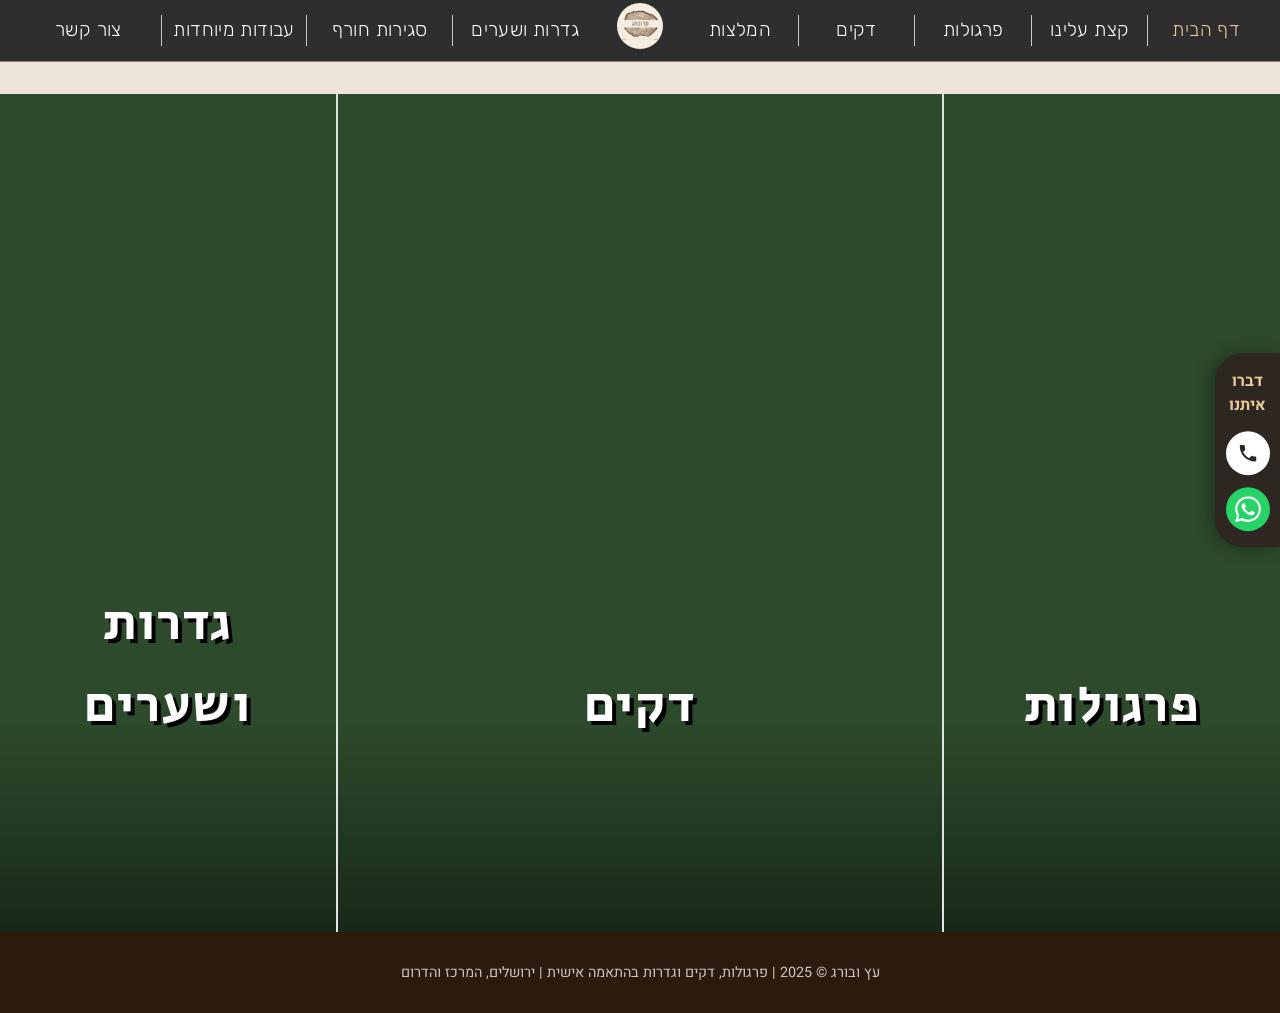
==== index.html @ 36fb6278 "Move המלצות to right navbar, balance 5 vs 4 items per side" ====
﻿<!DOCTYPE html>
<html lang="he" dir="rtl">
<head>
  <meta charset="UTF-8">
  <meta name="viewport" content="width=device-width, initial-scale=1.0">
  <meta name="description" content="עץ ובורג — פרגולות, דקים וגדרות בהתאמה אישית. 6 שנות ניסיון באזור ירושלים, המרכז והדרום.">
  <title>עץ ובורג — פרגולות, דקים וגדרות</title>
  <link rel="stylesheet" href="css/style.css">
</head>
<body>

  <!-- תפריט ניווט -->
<nav class="navbar">
    <ul class="navbar-links navbar-links-right" id="navbar-links-right">
      <li><a href="index.html">דף הבית</a></li>
      <li><a href="about.html">קצת עלינו</a></li>
      <li><a href="category.html?cat=pergolas">פרגולות</a></li>
      <li><a href="category.html?cat=decks">דקים</a></li>
      <li><a href="reviews.html">המלצות</a></li>
    </ul>
    <div class="navbar-logo">
      <a href="index.html"><img src="assets/logo.png" alt="עץ ובורג לוגו"></a>
    </div>
    <ul class="navbar-links navbar-links-left" id="navbar-links-left">
      <li><a href="category.html?cat=fences">גדרות ושערים</a></li>
      <li><a href="category.html?cat=winter">סגירות חורף</a></li>
      <li><a href="category.html?cat=special">עבודות מיוחדות</a></li>
      <li><a href="contact.html">צור קשר</a></li>
    </ul>
    <button class="hamburger" id="hamburger" aria-label="פתח תפריט">
      <span></span><span></span><span></span>
    </button>
  </nav>

  <!-- 3 פאנלים עם סליידשו -->
  <main class="page-content">
    <div class="home-panels">

      <div class="panel" onclick="location.href='category.html?cat=pergolas'" role="button" aria-label="לגלריית פרגולות">
        <div class="panel-slides" id="slides-pergolas"></div>
        <div class="panel-label">פרגולות</div>
      </div>

      <div class="panel" onclick="location.href='category.html?cat=decks'" role="button" aria-label="לגלריית דקים">
        <div class="panel-slides" id="slides-decks"></div>
        <div class="panel-label">דקים</div>
      </div>

      <div class="panel" onclick="location.href='category.html?cat=fences'" role="button" aria-label="לגלריית גדרות ושערים">
        <div class="panel-slides" id="slides-fences"></div>
        <div class="panel-label">גדרות ושערים</div>
      </div>

    </div>
  </main>

  <!-- ווידג'ט יצירת קשר צף -->
  <div class="contact-widget">
    <span class="contact-widget-label">דברו<br>איתנו</span>
    <a href="tel:+972522090411" class="contact-btn contact-btn-phone" aria-label="התקשר אלינו">
      <svg viewBox="0 0 24 24" xmlns="http://www.w3.org/2000/svg">
        <path d="M6.62 10.79c1.44 2.83 3.76 5.14 6.59 6.59l2.2-2.2c.27-.27.67-.36 1.02-.24 1.12.37 2.33.57 3.57.57.55 0 1 .45 1 1V20c0 .55-.45 1-1 1-9.39 0-17-7.61-17-17 0-.55.45-1 1-1h3.5c.55 0 1 .45 1 1 0 1.25.2 2.45.57 3.57.11.35.03.74-.25 1.02l-2.2 2.2z"/>
      </svg>
    </a>
    <a href="https://wa.me/972522090411?text=שלום נתנאל, הגעתי אליך דרך האתר ואשמח לשמוע פרטים נוספים" class="contact-btn contact-btn-whatsapp" target="_blank" rel="noopener" aria-label="וואטסאפ">
      <svg viewBox="0 0 24 24" xmlns="http://www.w3.org/2000/svg">
        <path d="M17.472 14.382c-.297-.149-1.758-.867-2.03-.967-.273-.099-.471-.148-.67.15-.197.297-.767.966-.94 1.164-.173.199-.347.223-.644.075-.297-.15-1.255-.463-2.39-1.475-.883-.788-1.48-1.761-1.653-2.059-.173-.297-.018-.458.13-.606.134-.133.298-.347.446-.52.149-.174.198-.298.298-.497.099-.198.05-.371-.025-.52-.075-.149-.669-1.612-.916-2.207-.242-.579-.487-.5-.669-.51-.173-.008-.371-.01-.57-.01-.198 0-.52.074-.792.372-.272.297-1.04 1.016-1.04 2.479 0 1.462 1.065 2.875 1.213 3.074.149.198 2.096 3.2 5.077 4.487.709.306 1.262.489 1.694.625.712.227 1.36.195 1.871.118.571-.085 1.758-.719 2.006-1.413.248-.694.248-1.289.173-1.413-.074-.124-.272-.198-.57-.347m-5.421 7.403h-.004a9.87 9.87 0 01-5.031-1.378l-.361-.214-3.741.982.998-3.648-.235-.374a9.86 9.86 0 01-1.51-5.26c.001-5.45 4.436-9.884 9.888-9.884 2.64 0 5.122 1.03 6.988 2.898a9.825 9.825 0 012.893 6.994c-.003 5.45-4.437 9.884-9.885 9.884m8.413-18.297A11.815 11.815 0 0012.05 0C5.495 0 .16 5.335.157 11.892c0 2.096.547 4.142 1.588 5.945L.057 24l6.305-1.654a11.882 11.882 0 005.683 1.448h.005c6.554 0 11.89-5.335 11.893-11.893a11.821 11.821 0 00-3.48-8.413z"/>
      </svg>
    </a>
  </div>

  <footer>
    <p>עץ ובורג &copy; 2025 | פרגולות, דקים וגדרות בהתאמה אישית | ירושלים, המרכז והדרום</p>
  </footer>

  <script src="js/main.js"></script>
  <script src="js/slideshow.js"></script>
</body>
</html>
---- css/style.css ----
@import url('https://fonts.googleapis.com/css2?family=Heebo:wght@300;400;500;700;900&family=Rubik:wght@300;400;500&family=Secular+One&family=Noto+Serif+Hebrew:wght@700;900&display=swap');
@import 'variables.css';

* {
  margin: 0;
  padding: 0;
  box-sizing: border-box;
}

html {
  direction: rtl;
  scroll-behavior: smooth;
}

body {
  font-family: var(--font-family);
  color: var(--color-text);
  background-color: var(--color-background);
  line-height: 1.6;
}

/* ===== NAVBAR ===== */
.navbar {
  position: fixed;
  top: 0;
  right: 0;
  left: 0;
  height: var(--navbar-height);
  background-color: #2e2e2e;
  z-index: 1000;
  display: flex;
  align-items: center;
  justify-content: center;
  padding: 0 1rem;
  border-bottom: 1px solid rgba(255, 255, 255, 0.4);
}

.navbar-logo {
  flex-shrink: 0;
  padding: 0 1.2rem;
}

.navbar-logo img {
  height: 46px;
  width: 46px;
  object-fit: cover;
  border-radius: 50%;
  background-color: #f5ede0;
}

.navbar-links {
  display: flex;
  align-items: center;
  list-style: none;
  flex: 1;
}

.navbar-links-right {
  justify-content: flex-end;
}

.navbar-links-left {
  justify-content: flex-start;
}

.navbar-links li {
  flex: 1;
  display: flex;
  align-items: center;
  justify-content: center;
  white-space: nowrap;
}

.navbar-links li:not(:last-child) {
  border-left: 1px solid rgba(255, 255, 255, 0.75);
}


.navbar-links a {
  text-decoration: none;
  color: #ffffff;
  font-size: 1.2rem;
  font-weight: 300;
  font-family: 'Rubik', sans-serif;
  letter-spacing: 0.02em;
  transition: color var(--transition);
  white-space: nowrap;
}

.navbar-links a:hover,
.navbar-links a.active {
  color: #e8c99a;
}

/* ===== HAMBURGER ===== */
.hamburger {
  display: none;
  flex-direction: column;
  gap: 5px;
  cursor: pointer;
  background: none;
  border: none;
  padding: 5px;
}

.hamburger span {
  display: block;
  width: 26px;
  height: 2px;
  background-color: #ffffff;
  transition: var(--transition);
}

.hamburger.open span:nth-child(1) {
  transform: translateY(7px) rotate(45deg);
}
.hamburger.open span:nth-child(2) {
  opacity: 0;
}
.hamburger.open span:nth-child(3) {
  transform: translateY(-7px) rotate(-45deg);
}

/* ===== PAGE CONTENT ===== */
.page-content {
  margin-top: var(--navbar-height);
  min-height: calc(100vh - var(--navbar-height));
  background-color: #ede6d8;
  padding-top: 2rem;
}

/* ===== CONTACT WIDGET ===== */
.contact-widget {
  position: fixed;
  top: 50%;
  right: 0;
  transform: translateY(-50%);
  background-color: #2e2620;
  border-radius: 28px 0 0 28px;
  padding: 1rem 0.65rem;
  display: flex;
  flex-direction: column;
  align-items: center;
  gap: 0.7rem;
  z-index: 999;
  box-shadow: -4px 0 16px rgba(0, 0, 0, 0.35);
}

.contact-widget-label {
  color: #e8c99a;
  font-family: var(--font-family);
  font-size: 1rem;
  font-weight: 700;
  text-align: center;
  line-height: 1.5;
  margin-bottom: 0.2rem;
}

.contact-btn {
  width: 44px;
  height: 44px;
  border-radius: 50%;
  display: flex;
  align-items: center;
  justify-content: center;
  text-decoration: none;
  transition: transform var(--transition);
}

.contact-btn:hover {
  transform: scale(1.12);
}

.contact-btn-phone {
  background-color: #ffffff;
}

.contact-btn-phone svg {
  width: 22px;
  height: 22px;
  fill: #2e2620;
}

.contact-btn-whatsapp {
  background-color: #25D366;
}

.contact-btn-whatsapp svg {
  width: 26px;
  height: 26px;
  fill: white;
}

/* ===== FOOTER ===== */
footer {
  background-color: #2c1a0e;
  color: rgba(255,255,255,0.75);
  text-align: center;
  padding: 1.8rem 2rem;
  font-size: 0.9rem;
}

/* ===== HOME PAGE PANELS ===== */
.home-panels {
  display: flex;
  height: calc(100vh - var(--navbar-height));
}

.panel {
  flex: 1;
  position: relative;
  overflow: hidden;
  cursor: pointer;
  background-color: #2D4A2D;
}

.panel:nth-child(2) {
  flex: 1.8;
}

.panel-slides {
  position: absolute;
  inset: 0;
}

.panel-slides img {
  position: absolute;
  inset: 0;
  width: 100%;
  height: 100%;
  object-fit: cover;
  opacity: 0;
  transition: opacity 1.8s ease;
}

.panel-slides img.active {
  opacity: 1;
  animation: pan-right-to-left 4.5s ease-in-out forwards;
}

@keyframes pan-right-to-left {
  from { transform: scale(1.12) translateX(4%); }
  to   { transform: scale(1.12) translateX(-4%); }
}

.panel-label {
  position: absolute;
  bottom: 22%;
  right: 0;
  left: 0;
  color: var(--color-white);
  font-size: 3.2rem;
  font-weight: 400;
  font-family: 'Secular One', sans-serif;
  letter-spacing: 0.03em;
  text-align: center;
  padding: 0 1rem;
  text-shadow: 4px 4px 0 #000;
}


.panel::after {
  content: '';
  position: absolute;
  bottom: 0;
  left: 0;
  right: 0;
  height: 25%;
  background: linear-gradient(transparent, rgba(0, 0, 0, 0.45));
  pointer-events: none;
  z-index: 1;
}

.panel-label {
  z-index: 2;
}

.panel:not(:last-child) {
  border-left: 2px solid rgba(255, 255, 255, 0.85);
}

/* ===== MOBILE MENU ===== */
.mobile-menu {
  display: none;
  position: fixed;
  top: var(--navbar-height);
  right: 0;
  left: 0;
  background-color: #2e2e2e;
  flex-direction: column;
  list-style: none;
  z-index: 998;
  box-shadow: var(--shadow);
  max-height: calc(100vh - var(--navbar-height));
  overflow-y: auto;
}

.mobile-menu.open {
  display: flex;
}

.mobile-menu li {
  border-bottom: 1px solid rgba(255,255,255,0.1);
}

.mobile-menu a {
  display: block;
  padding: 0.9rem 1.5rem;
  color: rgba(255,255,255,0.9);
  text-decoration: none;
  font-size: 1.05rem;
  font-family: 'Rubik', sans-serif;
  font-weight: 500;
}

.mobile-menu a:hover {
  color: #e8c99a;
  background-color: rgba(255,255,255,0.05);
}

/* ===== MOBILE ===== */
@media (max-width: 768px) {
  .hamburger {
    display: flex;
    position: absolute;
    left: 1rem;
    top: 50%;
    transform: translateY(-50%);
  }

  .navbar {
    justify-content: center;
  }

  .navbar-links-right,
  .navbar-links-left {
    display: none;
  }

  .home-panels {
    flex-direction: column;
    height: auto;
  }

  .panel {
    flex: none;
    height: 40vh;
    min-height: 220px;
    width: 100%;
  }
}
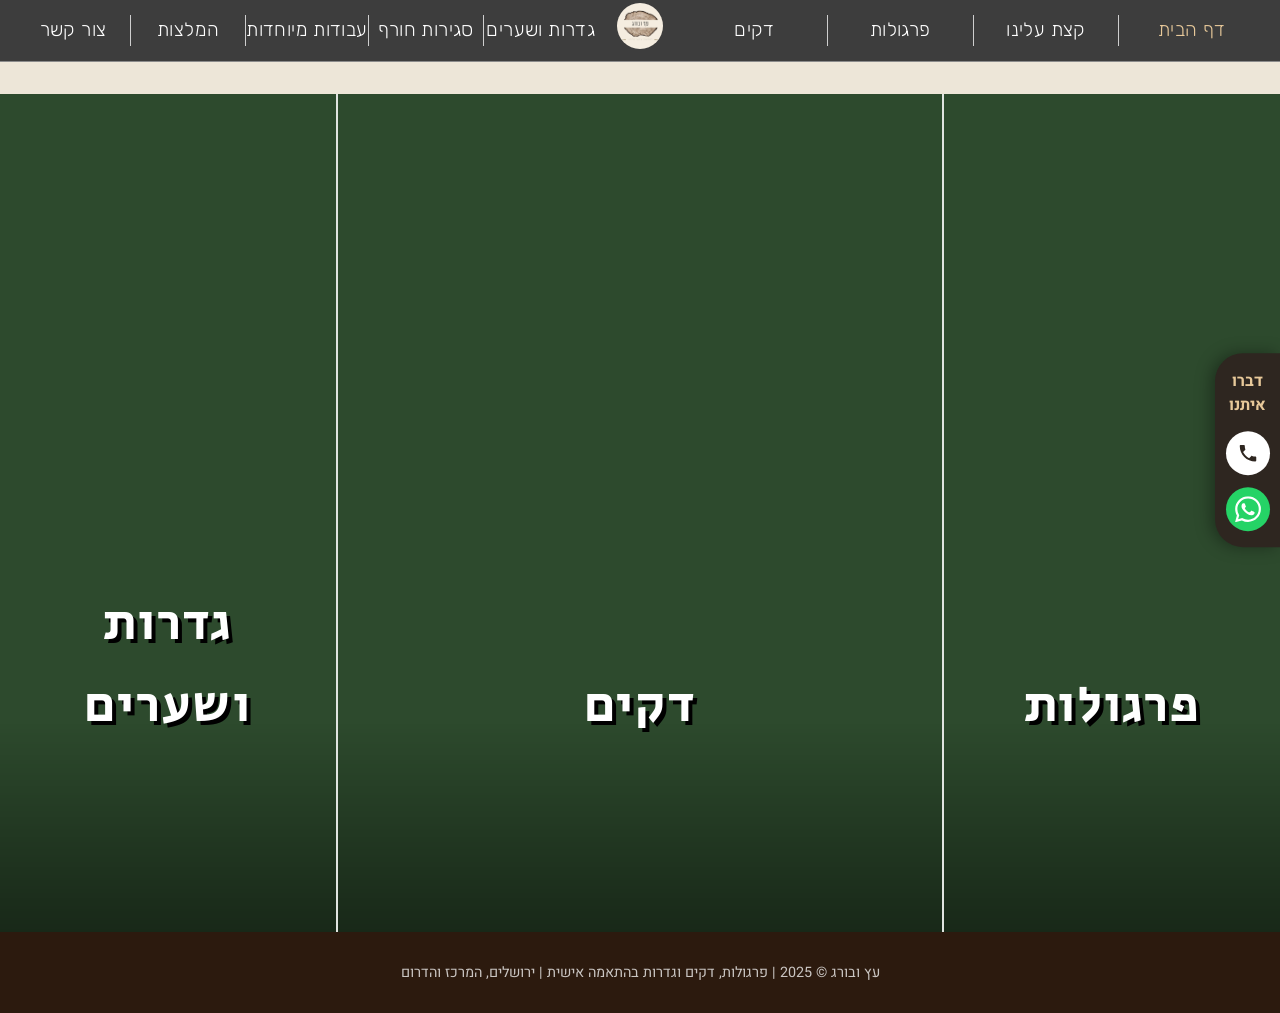
==== commit 470c8d54: "Move המלצות back to left side of navbar" ====
--- a/index.html
+++ b/index.html
@@ -16,7 +16,6 @@
       <li><a href="about.html">קצת עלינו</a></li>
       <li><a href="category.html?cat=pergolas">פרגולות</a></li>
       <li><a href="category.html?cat=decks">דקים</a></li>
-      <li><a href="reviews.html">המלצות</a></li>
     </ul>
     <div class="navbar-logo">
       <a href="index.html"><img src="assets/logo.png" alt="עץ ובורג לוגו"></a>
@@ -25,6 +24,7 @@
       <li><a href="category.html?cat=fences">גדרות ושערים</a></li>
       <li><a href="category.html?cat=winter">סגירות חורף</a></li>
       <li><a href="category.html?cat=special">עבודות מיוחדות</a></li>
+      <li><a href="reviews.html">המלצות</a></li>
       <li><a href="contact.html">צור קשר</a></li>
     </ul>
     <button class="hamburger" id="hamburger" aria-label="פתח תפריט">
--- a/css/style.css
+++ b/css/style.css
@@ -26,7 +26,7 @@
   right: 0;
   left: 0;
   height: var(--navbar-height);
-  background-color: #2e2e2e;
+  background-color: #3d3d3d;
   z-index: 1000;
   display: flex;
   align-items: center;
@@ -286,7 +286,7 @@
   top: var(--navbar-height);
   right: 0;
   left: 0;
-  background-color: #2e2e2e;
+  background-color: #3d3d3d;
   flex-direction: column;
   list-style: none;
   z-index: 998;
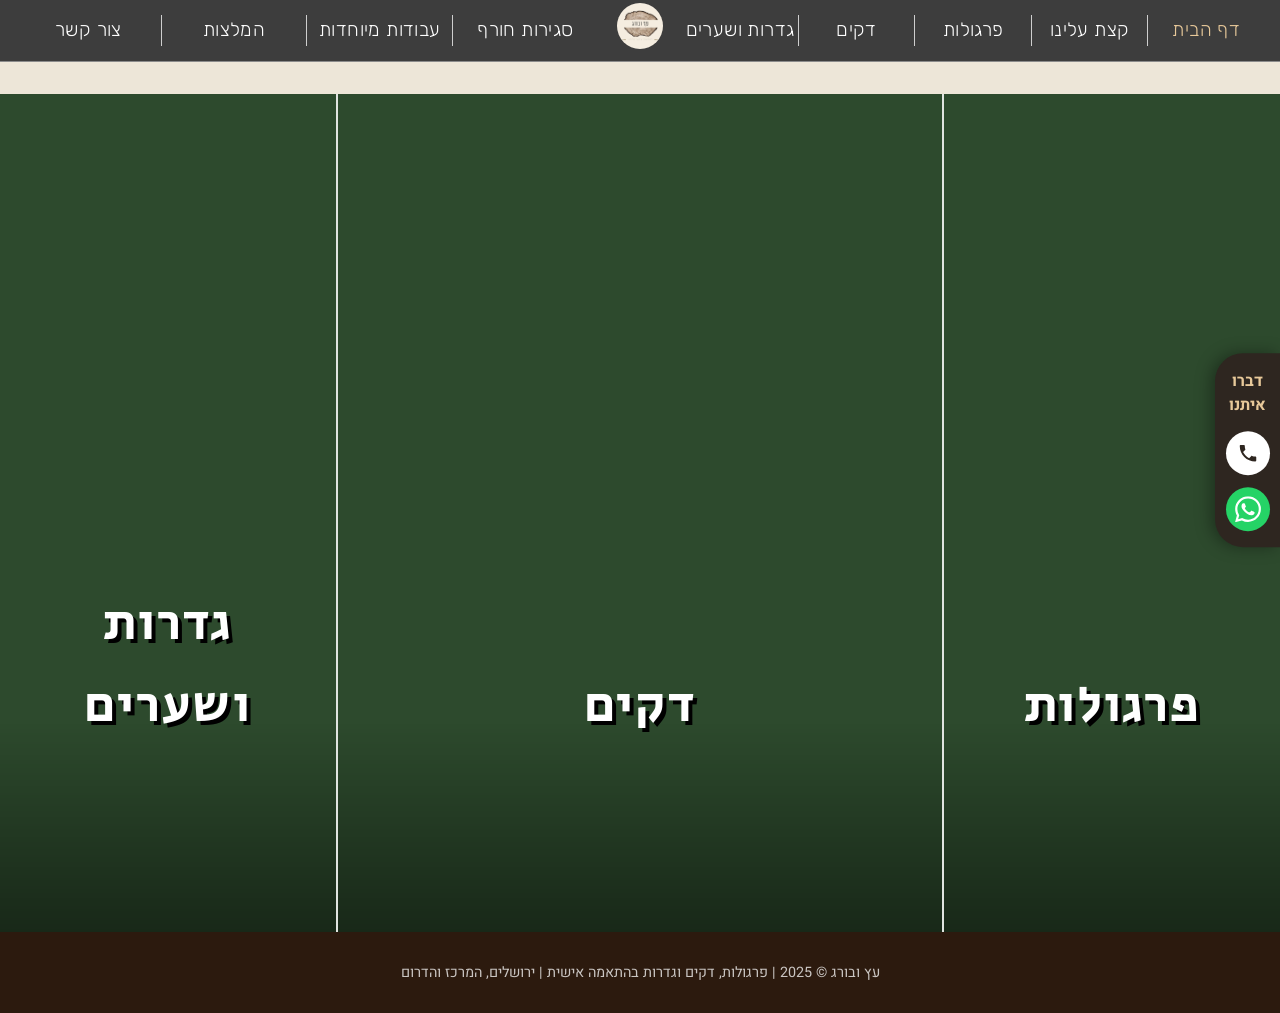
==== commit 69b5e306: "Move גדרות ושערים to right navbar for 5/4 balance" ====
--- a/index.html
+++ b/index.html
@@ -16,12 +16,12 @@
       <li><a href="about.html">קצת עלינו</a></li>
       <li><a href="category.html?cat=pergolas">פרגולות</a></li>
       <li><a href="category.html?cat=decks">דקים</a></li>
+      <li><a href="category.html?cat=fences">גדרות ושערים</a></li>
     </ul>
     <div class="navbar-logo">
       <a href="index.html"><img src="assets/logo.png" alt="עץ ובורג לוגו"></a>
     </div>
     <ul class="navbar-links navbar-links-left" id="navbar-links-left">
-      <li><a href="category.html?cat=fences">גדרות ושערים</a></li>
       <li><a href="category.html?cat=winter">סגירות חורף</a></li>
       <li><a href="category.html?cat=special">עבודות מיוחדות</a></li>
       <li><a href="reviews.html">המלצות</a></li>
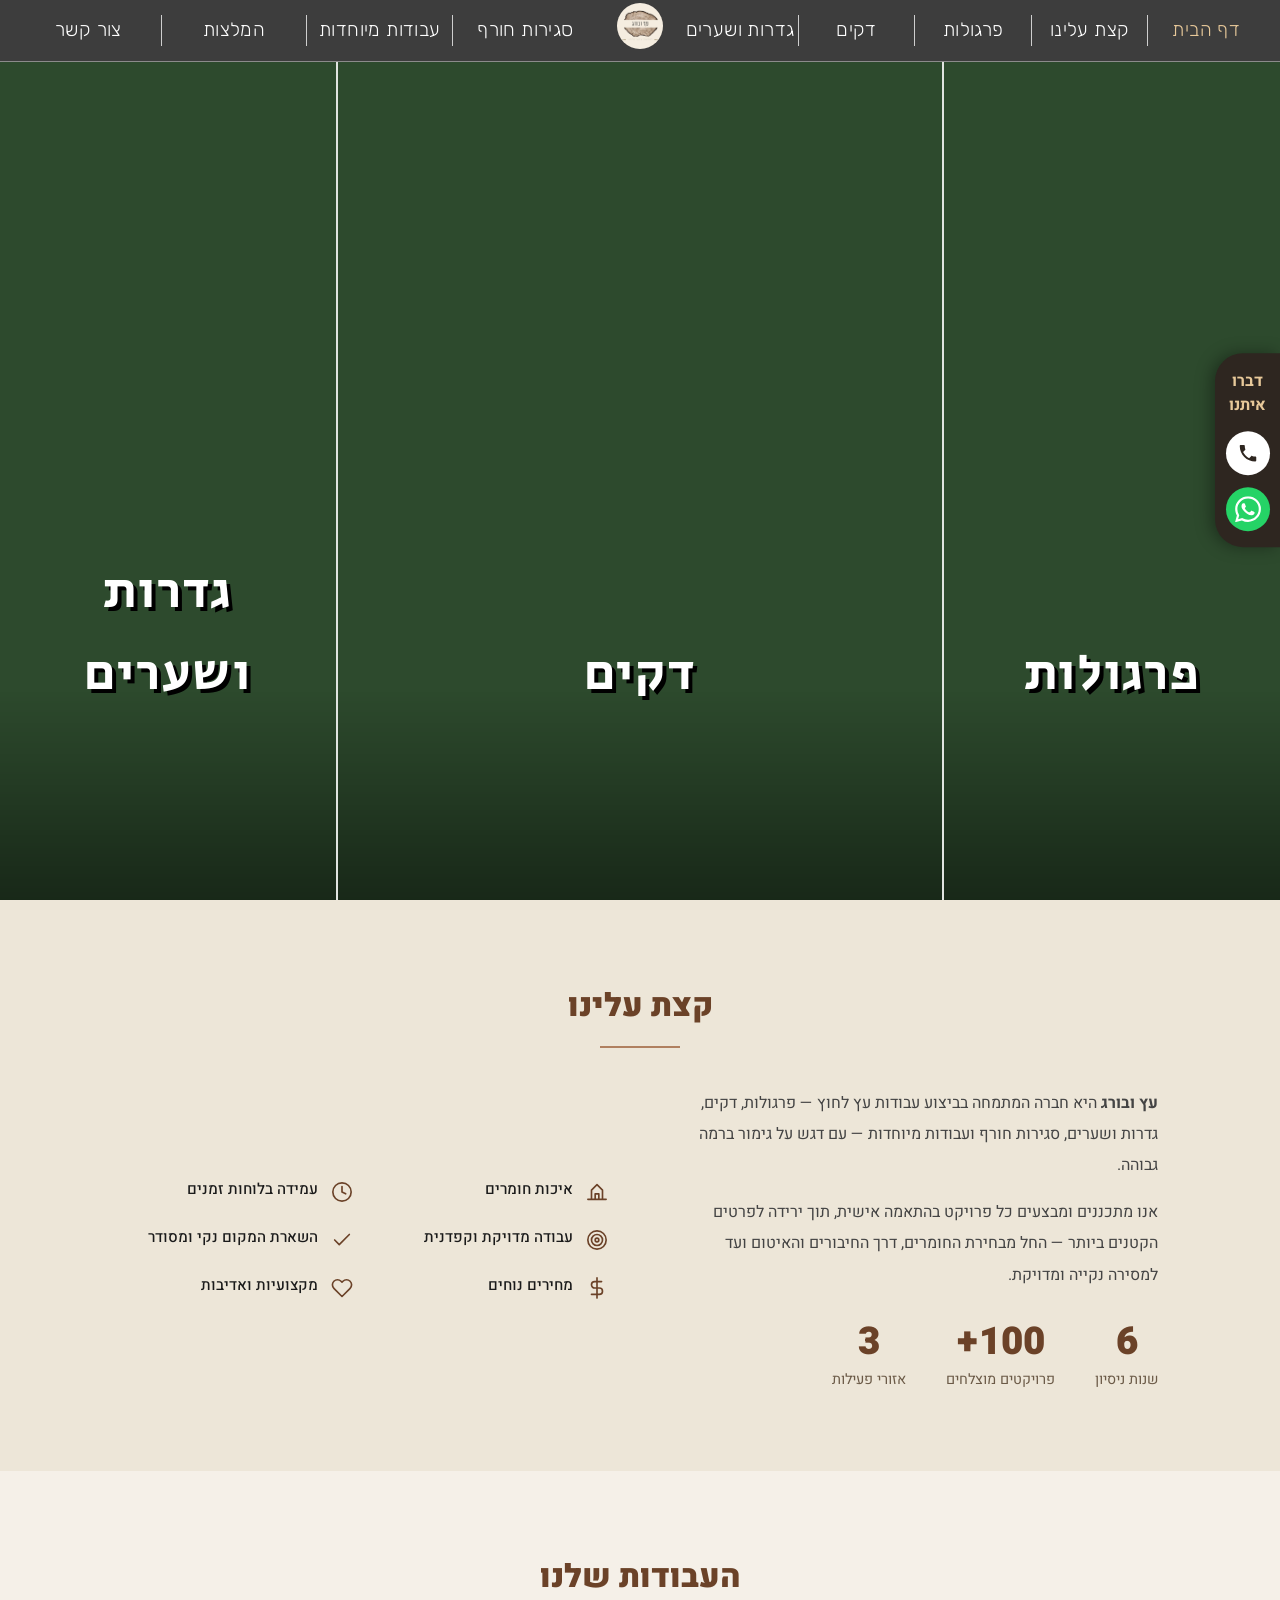
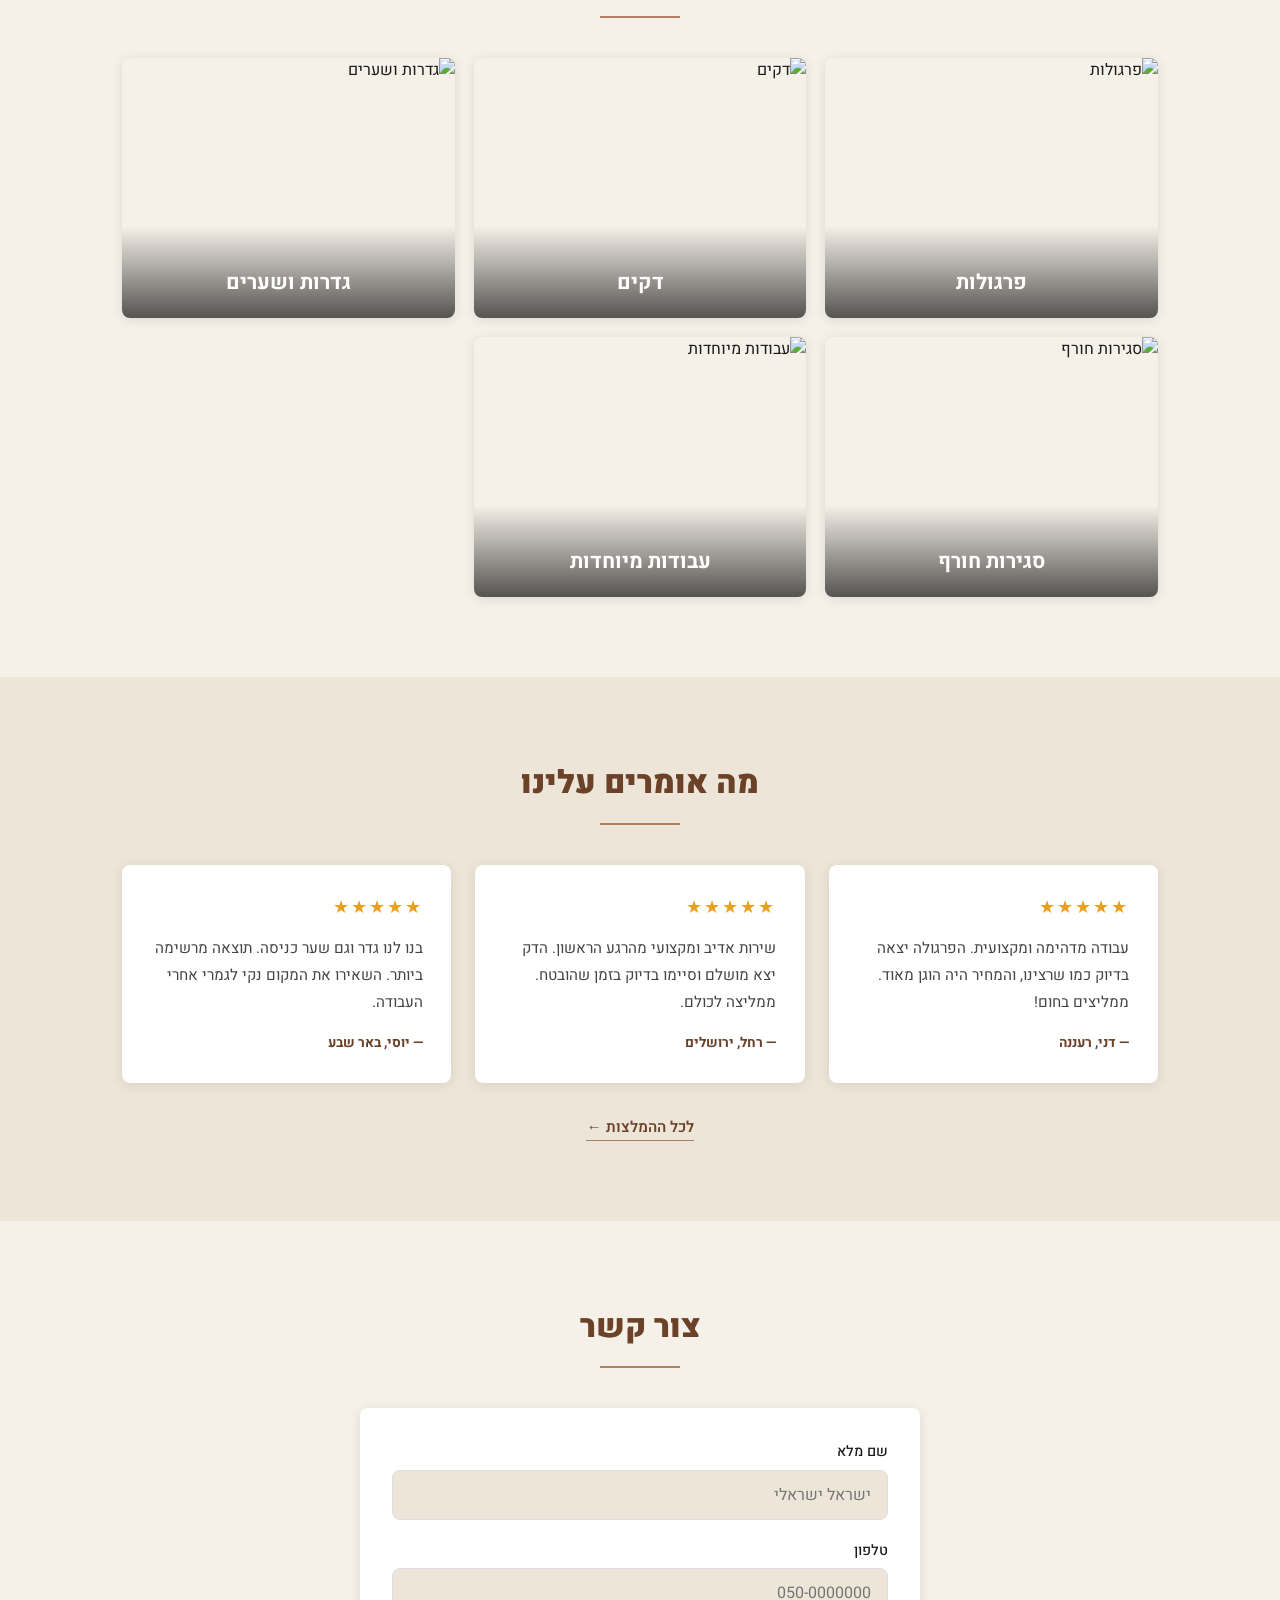
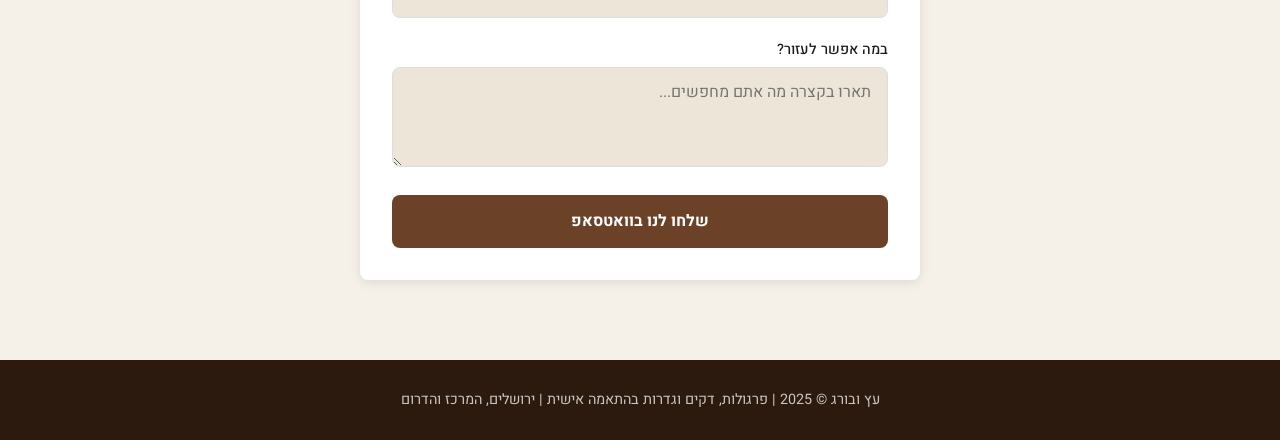
==== commit dfc6c076: "Redesign home page as one-page layout with all sections" ====
--- a/index.html
+++ b/index.html
@@ -1,95 +1,526 @@
-﻿<!DOCTYPE html>
-<html lang="he" dir="rtl">
-<head>
-  <meta charset="UTF-8">
-  <meta name="viewport" content="width=device-width, initial-scale=1.0">
-  <meta name="description" content="עץ ובורג — פרגולות, דקים וגדרות בהתאמה אישית. 6 שנות ניסיון באזור ירושלים, המרכז והדרום.">
-  <title>עץ ובורג — פרגולות, דקים וגדרות</title>
-  <link rel="stylesheet" href="css/style.css">
-</head>
-<body>
-
-  <!-- תפריט ניווט -->
-<nav class="navbar">
-    <ul class="navbar-links navbar-links-right" id="navbar-links-right">
-      <li><a href="index.html">דף הבית</a></li>
-      <li><a href="about.html">קצת עלינו</a></li>
-      <li><a href="category.html?cat=pergolas">פרגולות</a></li>
-      <li><a href="category.html?cat=decks">דקים</a></li>
-      <li><a href="category.html?cat=fences">גדרות ושערים</a></li>
-    </ul>
-    <div class="navbar-logo">
-      <a href="index.html"><img src="assets/logo.png" alt="עץ ובורג לוגו"></a>
-    </div>
-    <ul class="navbar-links navbar-links-left" id="navbar-links-left">
-      <li><a href="category.html?cat=winter">סגירות חורף</a></li>
-      <li><a href="category.html?cat=special">עבודות מיוחדות</a></li>
-      <li><a href="reviews.html">המלצות</a></li>
-      <li><a href="contact.html">צור קשר</a></li>
-    </ul>
-    <button class="hamburger" id="hamburger" aria-label="פתח תפריט">
-      <span></span><span></span><span></span>
-    </button>
-  </nav>
-
-  <!-- 3 פאנלים עם סליידשו -->
-  <main class="page-content">
-    <div class="home-panels">
-
-      <div class="panel" onclick="location.href='category.html?cat=pergolas'" role="button" aria-label="לגלריית פרגולות">
-        <div class="panel-slides" id="slides-pergolas"></div>
-        <div class="panel-label">פרגולות</div>
-      </div>
-
-      <div class="panel" onclick="location.href='category.html?cat=decks'" role="button" aria-label="לגלריית דקים">
-        <div class="panel-slides" id="slides-decks"></div>
-        <div class="panel-label">דקים</div>
-      </div>
-
-      <div class="panel" onclick="location.href='category.html?cat=fences'" role="button" aria-label="לגלריית גדרות ושערים">
-        <div class="panel-slides" id="slides-fences"></div>
-        <div class="panel-label">גדרות ושערים</div>
-      </div>
-
-    </div>
-  </main>
-
-  <!-- ווידג'ט יצירת קשר צף -->
-  <div class="contact-widget">
-    <span class="contact-widget-label">דברו<br>איתנו</span>
-    <a href="tel:+972522090411" class="contact-btn contact-btn-phone" aria-label="התקשר אלינו">
-      <svg viewBox="0 0 24 24" xmlns="http://www.w3.org/2000/svg">
-        <path d="M6.62 10.79c1.44 2.83 3.76 5.14 6.59 6.59l2.2-2.2c.27-.27.67-.36 1.02-.24 1.12.37 2.33.57 3.57.57.55 0 1 .45 1 1V20c0 .55-.45 1-1 1-9.39 0-17-7.61-17-17 0-.55.45-1 1-1h3.5c.55 0 1 .45 1 1 0 1.25.2 2.45.57 3.57.11.35.03.74-.25 1.02l-2.2 2.2z"/>
-      </svg>
-    </a>
-    <a href="https://wa.me/972522090411?text=שלום נתנאל, הגעתי אליך דרך האתר ואשמח לשמוע פרטים נוספים" class="contact-btn contact-btn-whatsapp" target="_blank" rel="noopener" aria-label="וואטסאפ">
-      <svg viewBox="0 0 24 24" xmlns="http://www.w3.org/2000/svg">
-        <path d="M17.472 14.382c-.297-.149-1.758-.867-2.03-.967-.273-.099-.471-.148-.67.15-.197.297-.767.966-.94 1.164-.173.199-.347.223-.644.075-.297-.15-1.255-.463-2.39-1.475-.883-.788-1.48-1.761-1.653-2.059-.173-.297-.018-.458.13-.606.134-.133.298-.347.446-.52.149-.174.198-.298.298-.497.099-.198.05-.371-.025-.52-.075-.149-.669-1.612-.916-2.207-.242-.579-.487-.5-.669-.51-.173-.008-.371-.01-.57-.01-.198 0-.52.074-.792.372-.272.297-1.04 1.016-1.04 2.479 0 1.462 1.065 2.875 1.213 3.074.149.198 2.096 3.2 5.077 4.487.709.306 1.262.489 1.694.625.712.227 1.36.195 1.871.118.571-.085 1.758-.719 2.006-1.413.248-.694.248-1.289.173-1.413-.074-.124-.272-.198-.57-.347m-5.421 7.403h-.004a9.87 9.87 0 01-5.031-1.378l-.361-.214-3.741.982.998-3.648-.235-.374a9.86 9.86 0 01-1.51-5.26c.001-5.45 4.436-9.884 9.888-9.884 2.64 0 5.122 1.03 6.988 2.898a9.825 9.825 0 012.893 6.994c-.003 5.45-4.437 9.884-9.885 9.884m8.413-18.297A11.815 11.815 0 0012.05 0C5.495 0 .16 5.335.157 11.892c0 2.096.547 4.142 1.588 5.945L.057 24l6.305-1.654a11.882 11.882 0 005.683 1.448h.005c6.554 0 11.89-5.335 11.893-11.893a11.821 11.821 0 00-3.48-8.413z"/>
-      </svg>
-    </a>
-  </div>
-
-  <footer>
-    <p>עץ ובורג &copy; 2025 | פרגולות, דקים וגדרות בהתאמה אישית | ירושלים, המרכז והדרום</p>
-  </footer>
-
-  <script src="js/main.js"></script>
-  <script src="js/slideshow.js"></script>
-</body>
-</html>
-
-
-
-
-
-
-
-
-
-
-
-
-
-
-
-
+<!DOCTYPE html>
+<html lang="he" dir="rtl">
+<head>
+  <meta charset="UTF-8">
+  <meta name="viewport" content="width=device-width, initial-scale=1.0">
+  <meta name="description" content="עץ ובורג — פרגולות, דקים וגדרות בהתאמה אישית. 6 שנות ניסיון באזור ירושלים, המרכז והדרום.">
+  <title>עץ ובורג — פרגולות, דקים וגדרות</title>
+  <link rel="stylesheet" href="css/style.css">
+  <style>
+    /* ===== SECTIONS ===== */
+    .home-section {
+      max-width: 1100px;
+      margin: 0 auto;
+      padding: 5rem 2rem;
+    }
+
+    .section-title {
+      font-size: 2rem;
+      font-weight: 900;
+      color: var(--color-primary);
+      text-align: center;
+      margin-bottom: 0;
+    }
+
+    .section-title::after {
+      content: '';
+      display: block;
+      width: 80px;
+      height: 2px;
+      background-color: #b08060;
+      margin: 0.9rem auto 2.5rem;
+    }
+
+    /* ===== ABOUT ===== */
+    .home-about {
+      background-color: #ede6d8;
+    }
+
+    .about-inner {
+      display: grid;
+      grid-template-columns: 1fr 1fr;
+      gap: 4rem;
+      align-items: center;
+    }
+
+    .about-text p {
+      font-size: 1rem;
+      line-height: 1.95;
+      color: #444;
+      margin-bottom: 1rem;
+    }
+
+    .about-stats {
+      display: flex;
+      gap: 2.5rem;
+      margin-top: 2rem;
+      flex-wrap: wrap;
+    }
+
+    .stat {
+      text-align: center;
+    }
+
+    .stat-number {
+      font-size: 2.4rem;
+      font-weight: 900;
+      color: var(--color-primary);
+      line-height: 1;
+    }
+
+    .stat-label {
+      font-size: 0.9rem;
+      color: #6b5a47;
+      margin-top: 0.4rem;
+    }
+
+    .about-values {
+      display: grid;
+      grid-template-columns: repeat(2, 1fr);
+      gap: 1.5rem;
+    }
+
+    .value-item {
+      display: flex;
+      align-items: flex-start;
+      gap: 0.8rem;
+    }
+
+    .value-item svg {
+      width: 22px;
+      height: 22px;
+      stroke: var(--color-primary);
+      fill: none;
+      stroke-width: 1.8;
+      stroke-linecap: round;
+      stroke-linejoin: round;
+      flex-shrink: 0;
+      margin-top: 2px;
+    }
+
+    .value-item span {
+      font-size: 0.95rem;
+      font-weight: 500;
+      color: var(--color-text);
+      line-height: 1.4;
+    }
+
+    /* ===== CATEGORIES ===== */
+    .home-categories {
+      background-color: #f5f0e8;
+    }
+
+    .categories-grid {
+      display: grid;
+      grid-template-columns: repeat(3, 1fr);
+      gap: 1.2rem;
+    }
+
+    .category-card {
+      position: relative;
+      height: 260px;
+      border-radius: var(--border-radius);
+      overflow: hidden;
+      cursor: pointer;
+      box-shadow: var(--shadow);
+      transition: transform var(--transition), box-shadow var(--transition);
+    }
+
+    .category-card:nth-child(4),
+    .category-card:nth-child(5) {
+      grid-column: span 1;
+    }
+
+    .categories-grid .category-card:nth-child(4) {
+      grid-column: 1 / 2;
+    }
+
+    .categories-grid .category-card:nth-child(5) {
+      grid-column: 2 / 3;
+    }
+
+    .category-card:hover {
+      transform: translateY(-5px);
+      box-shadow: 0 10px 28px rgba(0,0,0,0.2);
+    }
+
+    .category-card img {
+      width: 100%;
+      height: 100%;
+      object-fit: cover;
+      transition: transform 0.5s ease;
+    }
+
+    .category-card:hover img {
+      transform: scale(1.06);
+    }
+
+    .category-card-label {
+      position: absolute;
+      bottom: 0;
+      right: 0;
+      left: 0;
+      background: linear-gradient(transparent, rgba(0,0,0,0.65));
+      color: white;
+      font-size: 1.3rem;
+      font-weight: 700;
+      text-align: center;
+      padding: 2.5rem 1rem 1.2rem;
+    }
+
+    /* ===== REVIEWS ===== */
+    .home-reviews {
+      background-color: #ede6d8;
+    }
+
+    .reviews-grid {
+      display: grid;
+      grid-template-columns: repeat(3, 1fr);
+      gap: 1.5rem;
+      margin-bottom: 2rem;
+    }
+
+    .review-card {
+      background: white;
+      border-radius: var(--border-radius);
+      padding: 1.8rem;
+      box-shadow: var(--shadow);
+    }
+
+    .review-stars {
+      color: #e8a020;
+      font-size: 1.1rem;
+      margin-bottom: 0.8rem;
+      letter-spacing: 2px;
+    }
+
+    .review-text {
+      font-size: 0.95rem;
+      line-height: 1.8;
+      color: #444;
+      margin-bottom: 1rem;
+    }
+
+    .review-author {
+      font-size: 0.85rem;
+      font-weight: 700;
+      color: var(--color-primary);
+    }
+
+    .reviews-link {
+      text-align: center;
+    }
+
+    .reviews-link a {
+      color: var(--color-primary);
+      font-weight: 600;
+      text-decoration: none;
+      font-size: 0.95rem;
+      border-bottom: 1px solid #b08060;
+      padding-bottom: 2px;
+    }
+
+    .reviews-link a:hover {
+      color: #7a5234;
+    }
+
+    /* ===== CONTACT ===== */
+    .home-contact {
+      background-color: #f5f0e8;
+    }
+
+    .contact-form {
+      background-color: var(--color-white);
+      border-radius: var(--border-radius);
+      padding: 2rem;
+      box-shadow: var(--shadow);
+      max-width: 560px;
+      margin: 0 auto;
+    }
+
+    .form-group {
+      margin-bottom: 1.2rem;
+    }
+
+    .form-group label {
+      display: block;
+      font-size: 0.9rem;
+      font-weight: 500;
+      margin-bottom: 0.4rem;
+      color: var(--color-text);
+    }
+
+    .form-group input,
+    .form-group textarea {
+      width: 100%;
+      padding: 0.75rem 1rem;
+      border: 1px solid #ddd;
+      border-radius: var(--border-radius);
+      font-family: var(--font-family);
+      font-size: 1rem;
+      direction: rtl;
+      transition: border-color var(--transition);
+      background-color: var(--color-background);
+    }
+
+    .form-group input:focus,
+    .form-group textarea:focus {
+      outline: none;
+      border-color: var(--color-primary);
+    }
+
+    .form-group textarea {
+      height: 100px;
+      resize: vertical;
+    }
+
+    .submit-btn {
+      width: 100%;
+      padding: 0.9rem;
+      background-color: var(--color-primary);
+      color: white;
+      border: none;
+      border-radius: var(--border-radius);
+      font-family: var(--font-family);
+      font-size: 1rem;
+      font-weight: 700;
+      cursor: pointer;
+      transition: background-color var(--transition), transform var(--transition);
+    }
+
+    .submit-btn:hover {
+      background-color: #7a5234;
+      transform: translateY(-2px);
+    }
+
+    /* ===== RESPONSIVE ===== */
+    @media (max-width: 768px) {
+      .about-inner { grid-template-columns: 1fr; gap: 2rem; }
+      .about-values { grid-template-columns: 1fr; }
+      .categories-grid { grid-template-columns: repeat(2, 1fr); }
+      .categories-grid .category-card:nth-child(4),
+      .categories-grid .category-card:nth-child(5) { grid-column: auto; }
+      .reviews-grid { grid-template-columns: 1fr; }
+      .home-panels { flex-direction: column; height: auto; }
+      .panel { flex: none; height: 40vh; min-height: 220px; width: 100%; }
+    }
+
+    @media (max-width: 480px) {
+      .categories-grid { grid-template-columns: 1fr; }
+    }
+  </style>
+</head>
+<body>
+
+<nav class="navbar">
+  <ul class="navbar-links navbar-links-right" id="navbar-links-right">
+    <li><a href="index.html">דף הבית</a></li>
+    <li><a href="about.html">קצת עלינו</a></li>
+    <li><a href="category.html?cat=pergolas">פרגולות</a></li>
+    <li><a href="category.html?cat=decks">דקים</a></li>
+    <li><a href="category.html?cat=fences">גדרות ושערים</a></li>
+  </ul>
+  <div class="navbar-logo">
+    <a href="index.html"><img src="assets/logo.png" alt="עץ ובורג לוגו"></a>
+  </div>
+  <ul class="navbar-links navbar-links-left" id="navbar-links-left">
+    <li><a href="category.html?cat=winter">סגירות חורף</a></li>
+    <li><a href="category.html?cat=special">עבודות מיוחדות</a></li>
+    <li><a href="reviews.html">המלצות</a></li>
+    <li><a href="contact.html">צור קשר</a></li>
+  </ul>
+  <button class="hamburger" id="hamburger" aria-label="פתח תפריט">
+    <span></span><span></span><span></span>
+  </button>
+</nav>
+
+<main class="page-content" style="padding-top: 0;">
+
+  <!-- ===== פאנלים ===== -->
+  <div class="home-panels">
+    <div class="panel" onclick="location.href='category.html?cat=pergolas'" role="button" aria-label="לגלריית פרגולות">
+      <div class="panel-slides" id="slides-pergolas"></div>
+      <div class="panel-label">פרגולות</div>
+    </div>
+    <div class="panel" onclick="location.href='category.html?cat=decks'" role="button" aria-label="לגלריית דקים">
+      <div class="panel-slides" id="slides-decks"></div>
+      <div class="panel-label">דקים</div>
+    </div>
+    <div class="panel" onclick="location.href='category.html?cat=fences'" role="button" aria-label="לגלריית גדרות ושערים">
+      <div class="panel-slides" id="slides-fences"></div>
+      <div class="panel-label">גדרות ושערים</div>
+    </div>
+  </div>
+
+  <!-- ===== קצת עלינו ===== -->
+  <section class="home-about">
+    <div class="home-section">
+      <h2 class="section-title">קצת עלינו</h2>
+      <div class="about-inner">
+        <div class="about-text">
+          <p><strong>עץ ובורג</strong> היא חברה המתמחה בביצוע עבודות עץ לחוץ — פרגולות, דקים, גדרות ושערים, סגירות חורף ועבודות מיוחדות — עם דגש על גימור ברמה גבוהה.</p>
+          <p>אנו מתכננים ומבצעים כל פרויקט בהתאמה אישית, תוך ירידה לפרטים הקטנים ביותר — החל מבחירת החומרים, דרך החיבורים והאיטום ועד למסירה נקייה ומדויקת.</p>
+          <div class="about-stats">
+            <div class="stat">
+              <div class="stat-number">6</div>
+              <div class="stat-label">שנות ניסיון</div>
+            </div>
+            <div class="stat">
+              <div class="stat-number">100+</div>
+              <div class="stat-label">פרויקטים מוצלחים</div>
+            </div>
+            <div class="stat">
+              <div class="stat-number">3</div>
+              <div class="stat-label">אזורי פעילות</div>
+            </div>
+          </div>
+        </div>
+        <div class="about-values">
+          <div class="value-item">
+            <svg viewBox="0 0 24 24"><path d="M2 20h20M6 20V10l6-6 6 6v10M10 20v-6h4v6"/></svg>
+            <span>איכות חומרים</span>
+          </div>
+          <div class="value-item">
+            <svg viewBox="0 0 24 24"><circle cx="12" cy="12" r="10"/><polyline points="12 6 12 12 16 14"/></svg>
+            <span>עמידה בלוחות זמנים</span>
+          </div>
+          <div class="value-item">
+            <svg viewBox="0 0 24 24"><circle cx="12" cy="12" r="10"/><circle cx="12" cy="12" r="6"/><circle cx="12" cy="12" r="2"/></svg>
+            <span>עבודה מדויקת וקפדנית</span>
+          </div>
+          <div class="value-item">
+            <svg viewBox="0 0 24 24"><polyline points="20 6 9 17 4 12"/></svg>
+            <span>השארת המקום נקי ומסודר</span>
+          </div>
+          <div class="value-item">
+            <svg viewBox="0 0 24 24"><line x1="12" y1="1" x2="12" y2="23"/><path d="M17 5H9.5a3.5 3.5 0 0 0 0 7h5a3.5 3.5 0 0 1 0 7H6"/></svg>
+            <span>מחירים נוחים</span>
+          </div>
+          <div class="value-item">
+            <svg viewBox="0 0 24 24"><path d="M20.84 4.61a5.5 5.5 0 0 0-7.78 0L12 5.67l-1.06-1.06a5.5 5.5 0 0 0-7.78 7.78l1.06 1.06L12 21.23l7.78-7.78 1.06-1.06a5.5 5.5 0 0 0 0-7.78z"/></svg>
+            <span>מקצועיות ואדיבות</span>
+          </div>
+        </div>
+      </div>
+    </div>
+  </section>
+
+  <!-- ===== קטגוריות ===== -->
+  <section class="home-categories">
+    <div class="home-section">
+      <h2 class="section-title">העבודות שלנו</h2>
+      <div class="categories-grid" id="categories-grid"></div>
+    </div>
+  </section>
+
+  <!-- ===== המלצות ===== -->
+  <section class="home-reviews">
+    <div class="home-section">
+      <h2 class="section-title">מה אומרים עלינו</h2>
+      <div class="reviews-grid">
+        <div class="review-card">
+          <div class="review-stars">★★★★★</div>
+          <p class="review-text">עבודה מדהימה ומקצועית. הפרגולה יצאה בדיוק כמו שרצינו, והמחיר היה הוגן מאוד. ממליצים בחום!</p>
+          <div class="review-author">— דני, רעננה</div>
+        </div>
+        <div class="review-card">
+          <div class="review-stars">★★★★★</div>
+          <p class="review-text">שירות אדיב ומקצועי מהרגע הראשון. הדק יצא מושלם וסיימו בדיוק בזמן שהובטח. ממליצה לכולם.</p>
+          <div class="review-author">— רחל, ירושלים</div>
+        </div>
+        <div class="review-card">
+          <div class="review-stars">★★★★★</div>
+          <p class="review-text">בנו לנו גדר וגם שער כניסה. תוצאה מרשימה ביותר. השאירו את המקום נקי לגמרי אחרי העבודה.</p>
+          <div class="review-author">— יוסי, באר שבע</div>
+        </div>
+      </div>
+      <div class="reviews-link">
+        <a href="reviews.html">לכל ההמלצות ←</a>
+      </div>
+    </div>
+  </section>
+
+  <!-- ===== צור קשר ===== -->
+  <section class="home-contact">
+    <div class="home-section">
+      <h2 class="section-title">צור קשר</h2>
+      <div class="contact-form">
+        <form id="contact-form">
+          <div class="form-group">
+            <label for="name">שם מלא</label>
+            <input type="text" id="name" placeholder="ישראל ישראלי" required>
+          </div>
+          <div class="form-group">
+            <label for="phone">טלפון</label>
+            <input type="tel" id="phone" placeholder="050-0000000" required>
+          </div>
+          <div class="form-group">
+            <label for="message">במה אפשר לעזור?</label>
+            <textarea id="message" placeholder="תארו בקצרה מה אתם מחפשים..."></textarea>
+          </div>
+          <button type="submit" class="submit-btn">שלחו לנו בוואטסאפ</button>
+        </form>
+      </div>
+    </div>
+  </section>
+
+</main>
+
+<!-- ווידג'ט יצירת קשר צף -->
+<div class="contact-widget">
+  <span class="contact-widget-label">דברו<br>איתנו</span>
+  <a href="tel:+972522090411" class="contact-btn contact-btn-phone" aria-label="התקשר אלינו">
+    <svg viewBox="0 0 24 24" xmlns="http://www.w3.org/2000/svg">
+      <path d="M6.62 10.79c1.44 2.83 3.76 5.14 6.59 6.59l2.2-2.2c.27-.27.67-.36 1.02-.24 1.12.37 2.33.57 3.57.57.55 0 1 .45 1 1V20c0 .55-.45 1-1 1-9.39 0-17-7.61-17-17 0-.55.45-1 1-1h3.5c.55 0 1 .45 1 1 0 1.25.2 2.45.57 3.57.11.35.03.74-.25 1.02l-2.2 2.2z"/>
+    </svg>
+  </a>
+  <a href="https://wa.me/972522090411?text=שלום נתנאל, הגעתי אליך דרך האתר ואשמח לשמוע פרטים נוספים" class="contact-btn contact-btn-whatsapp" target="_blank" rel="noopener" aria-label="וואטסאפ">
+    <svg viewBox="0 0 24 24" xmlns="http://www.w3.org/2000/svg">
+      <path d="M17.472 14.382c-.297-.149-1.758-.867-2.03-.967-.273-.099-.471-.148-.67.15-.197.297-.767.966-.94 1.164-.173.199-.347.223-.644.075-.297-.15-1.255-.463-2.39-1.475-.883-.788-1.48-1.761-1.653-2.059-.173-.297-.018-.458.13-.606.134-.133.298-.347.446-.52.149-.174.198-.298.298-.497.099-.198.05-.371-.025-.52-.075-.149-.669-1.612-.916-2.207-.242-.579-.487-.5-.669-.51-.173-.008-.371-.01-.57-.01-.198 0-.52.074-.792.372-.272.297-1.04 1.016-1.04 2.479 0 1.462 1.065 2.875 1.213 3.074.149.198 2.096 3.2 5.077 4.487.709.306 1.262.489 1.694.625.712.227 1.36.195 1.871.118.571-.085 1.758-.719 2.006-1.413.248-.694.248-1.289.173-1.413-.074-.124-.272-.198-.57-.347m-5.421 7.403h-.004a9.87 9.87 0 01-5.031-1.378l-.361-.214-3.741.982.998-3.648-.235-.374a9.86 9.86 0 01-1.51-5.26c.001-5.45 4.436-9.884 9.888-9.884 2.64 0 5.122 1.03 6.988 2.898a9.825 9.825 0 012.893 6.994c-.003 5.45-4.437 9.884-9.885 9.884m8.413-18.297A11.815 11.815 0 0012.05 0C5.495 0 .16 5.335.157 11.892c0 2.096.547 4.142 1.588 5.945L.057 24l6.305-1.654a11.882 11.882 0 005.683 1.448h.005c6.554 0 11.89-5.335 11.893-11.893a11.821 11.821 0 00-3.48-8.413z"/>
+    </svg>
+  </a>
+</div>
+
+<footer>
+  <p>עץ ובורג &copy; 2025 | פרגולות, דקים וגדרות בהתאמה אישית | ירושלים, המרכז והדרום</p>
+</footer>
+
+<script>
+  const categories = [
+    { key: 'pergolas', label: 'פרגולות' },
+    { key: 'decks',    label: 'דקים' },
+    { key: 'fences',   label: 'גדרות ושערים' },
+    { key: 'winter',   label: 'סגירות חורף' },
+    { key: 'special',  label: 'עבודות מיוחדות' },
+  ];
+
+  fetch('data/images.json')
+    .then(r => r.json())
+    .then(images => {
+      const grid = document.getElementById('categories-grid');
+      categories.forEach(({ key, label }) => {
+        const firstImage = images[key]?.[0] || '';
+        const card = document.createElement('div');
+        card.className = 'category-card';
+        card.onclick = () => location.href = `category.html?cat=${key}`;
+        card.innerHTML = `
+          <img src="${firstImage}" alt="${label}">
+          <div class="category-card-label">${label}</div>
+        `;
+        grid.appendChild(card);
+      });
+    });
+
+  document.getElementById('contact-form').addEventListener('submit', function(e) {
+    e.preventDefault();
+    const name    = document.getElementById('name').value.trim();
+    const phone   = document.getElementById('phone').value.trim();
+    const message = document.getElementById('message').value.trim();
+    const text = `שלום, שמי ${name} ומספרי ${phone}.${message ? '%0Aמעוניין/ת ב: ' + message : ''}`;
+    window.open(`https://wa.me/972522090411?text=${text}`, '_blank');
+  });
+</script>
+<script src="js/main.js"></script>
+<script src="js/slideshow.js"></script>
+</body>
+</html>
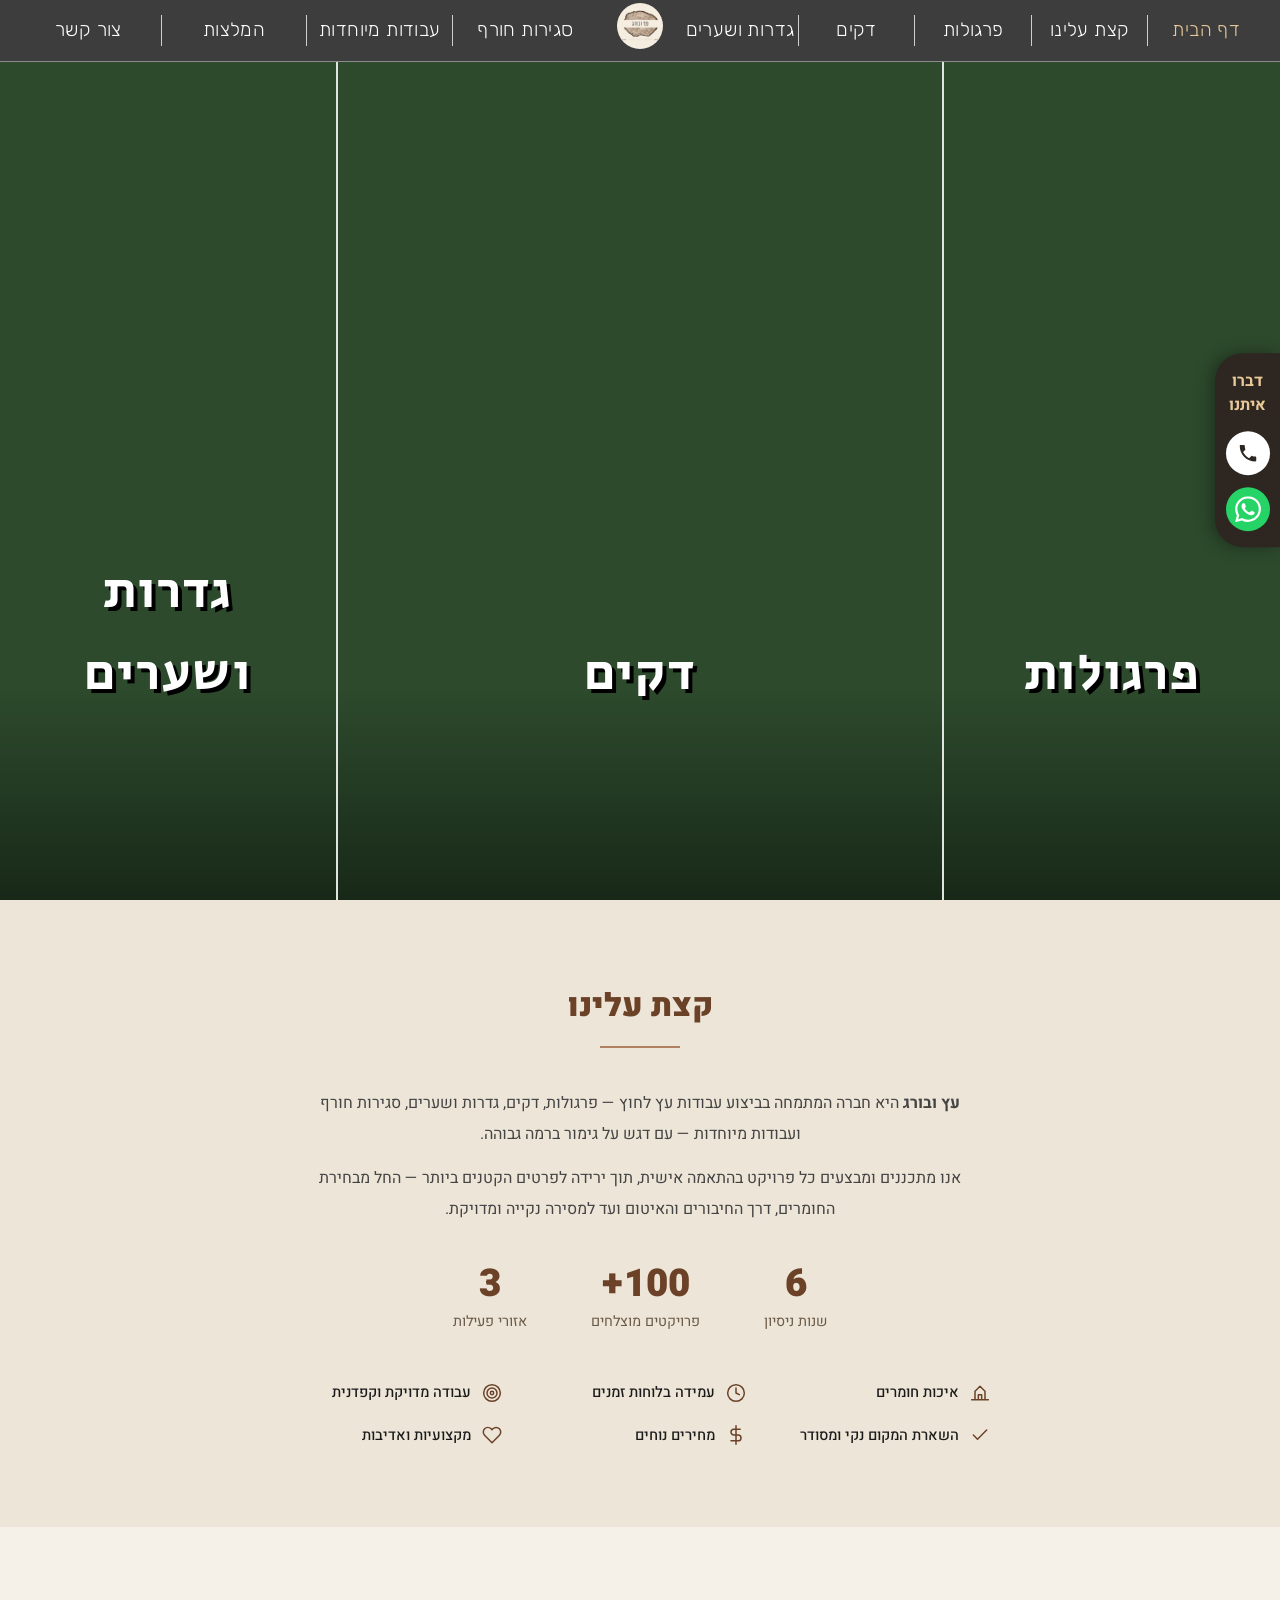
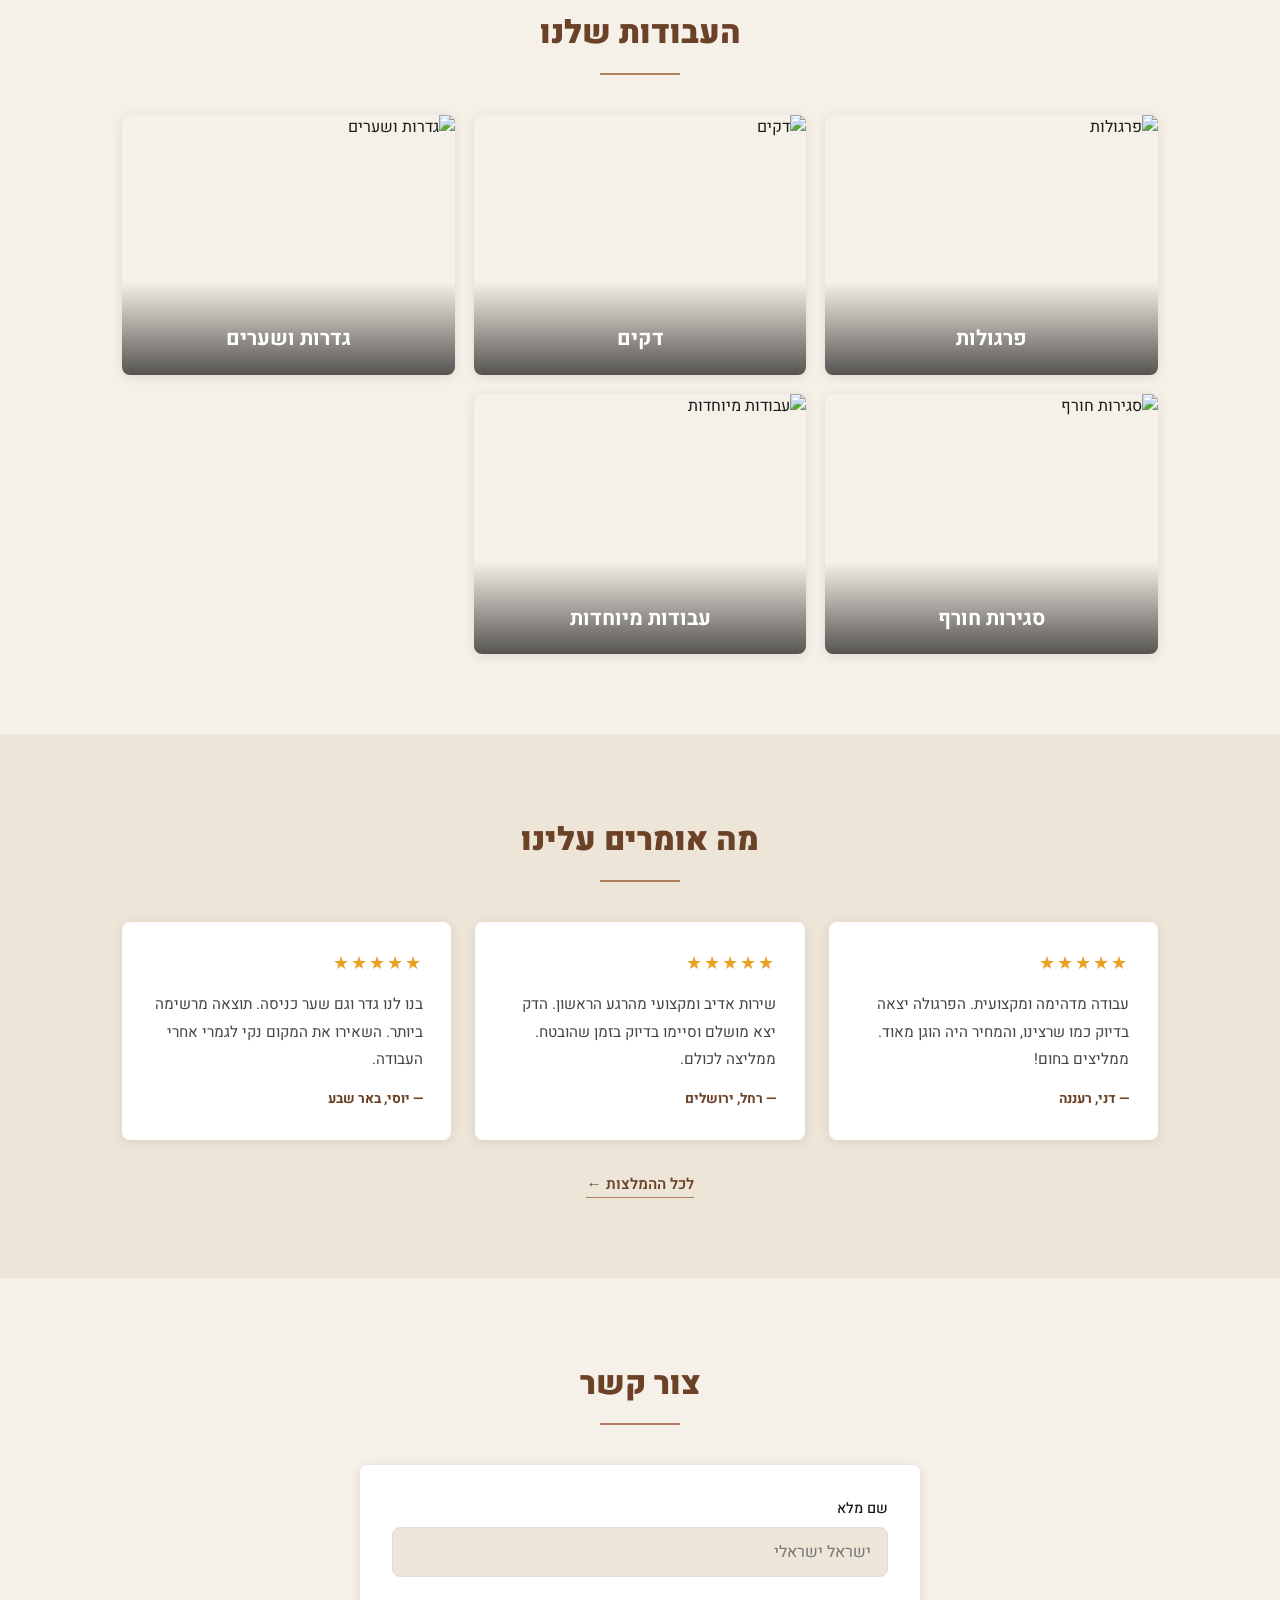
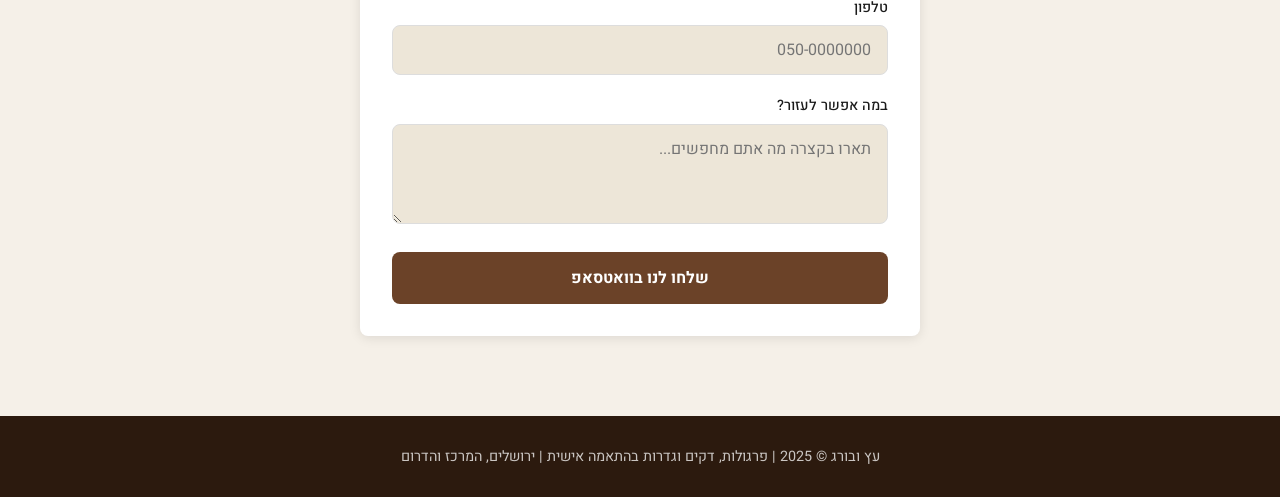
==== commit ad1e0b8e: "Fix about section layout on home page" ====
--- a/index.html
+++ b/index.html
@@ -36,30 +36,28 @@
       background-color: #ede6d8;
     }
 
-    .about-inner {
-      display: grid;
-      grid-template-columns: 1fr 1fr;
-      gap: 4rem;
-      align-items: center;
+    .about-text {
+      max-width: 680px;
+      margin: 0 auto 2.5rem;
+      text-align: center;
     }
 
     .about-text p {
       font-size: 1rem;
       line-height: 1.95;
       color: #444;
-      margin-bottom: 1rem;
+      margin-bottom: 0.8rem;
     }
 
     .about-stats {
       display: flex;
-      gap: 2.5rem;
-      margin-top: 2rem;
+      justify-content: center;
+      gap: 4rem;
+      margin-bottom: 3rem;
       flex-wrap: wrap;
     }
 
-    .stat {
-      text-align: center;
-    }
+    .stat { text-align: center; }
 
     .stat-number {
       font-size: 2.4rem;
@@ -76,33 +74,33 @@
 
     .about-values {
       display: grid;
-      grid-template-columns: repeat(2, 1fr);
-      gap: 1.5rem;
+      grid-template-columns: repeat(3, 1fr);
+      gap: 1.2rem 2rem;
+      max-width: 700px;
+      margin: 0 auto;
     }
 
     .value-item {
       display: flex;
-      align-items: flex-start;
-      gap: 0.8rem;
+      align-items: center;
+      gap: 0.7rem;
     }
 
     .value-item svg {
-      width: 22px;
-      height: 22px;
+      width: 20px;
+      height: 20px;
       stroke: var(--color-primary);
       fill: none;
       stroke-width: 1.8;
       stroke-linecap: round;
       stroke-linejoin: round;
       flex-shrink: 0;
-      margin-top: 2px;
     }
 
     .value-item span {
-      font-size: 0.95rem;
+      font-size: 0.92rem;
       font-weight: 500;
       color: var(--color-text);
-      line-height: 1.4;
     }
 
     /* ===== CATEGORIES ===== */
@@ -356,50 +354,48 @@
   <section class="home-about">
     <div class="home-section">
       <h2 class="section-title">קצת עלינו</h2>
-      <div class="about-inner">
-        <div class="about-text">
-          <p><strong>עץ ובורג</strong> היא חברה המתמחה בביצוע עבודות עץ לחוץ — פרגולות, דקים, גדרות ושערים, סגירות חורף ועבודות מיוחדות — עם דגש על גימור ברמה גבוהה.</p>
-          <p>אנו מתכננים ומבצעים כל פרויקט בהתאמה אישית, תוך ירידה לפרטים הקטנים ביותר — החל מבחירת החומרים, דרך החיבורים והאיטום ועד למסירה נקייה ומדויקת.</p>
-          <div class="about-stats">
-            <div class="stat">
-              <div class="stat-number">6</div>
-              <div class="stat-label">שנות ניסיון</div>
-            </div>
-            <div class="stat">
-              <div class="stat-number">100+</div>
-              <div class="stat-label">פרויקטים מוצלחים</div>
-            </div>
-            <div class="stat">
-              <div class="stat-number">3</div>
-              <div class="stat-label">אזורי פעילות</div>
-            </div>
-          </div>
-        </div>
-        <div class="about-values">
-          <div class="value-item">
-            <svg viewBox="0 0 24 24"><path d="M2 20h20M6 20V10l6-6 6 6v10M10 20v-6h4v6"/></svg>
-            <span>איכות חומרים</span>
-          </div>
-          <div class="value-item">
-            <svg viewBox="0 0 24 24"><circle cx="12" cy="12" r="10"/><polyline points="12 6 12 12 16 14"/></svg>
-            <span>עמידה בלוחות זמנים</span>
-          </div>
-          <div class="value-item">
-            <svg viewBox="0 0 24 24"><circle cx="12" cy="12" r="10"/><circle cx="12" cy="12" r="6"/><circle cx="12" cy="12" r="2"/></svg>
-            <span>עבודה מדויקת וקפדנית</span>
-          </div>
-          <div class="value-item">
-            <svg viewBox="0 0 24 24"><polyline points="20 6 9 17 4 12"/></svg>
-            <span>השארת המקום נקי ומסודר</span>
-          </div>
-          <div class="value-item">
-            <svg viewBox="0 0 24 24"><line x1="12" y1="1" x2="12" y2="23"/><path d="M17 5H9.5a3.5 3.5 0 0 0 0 7h5a3.5 3.5 0 0 1 0 7H6"/></svg>
-            <span>מחירים נוחים</span>
-          </div>
-          <div class="value-item">
-            <svg viewBox="0 0 24 24"><path d="M20.84 4.61a5.5 5.5 0 0 0-7.78 0L12 5.67l-1.06-1.06a5.5 5.5 0 0 0-7.78 7.78l1.06 1.06L12 21.23l7.78-7.78 1.06-1.06a5.5 5.5 0 0 0 0-7.78z"/></svg>
-            <span>מקצועיות ואדיבות</span>
-          </div>
+      <div class="about-text">
+        <p><strong>עץ ובורג</strong> היא חברה המתמחה בביצוע עבודות עץ לחוץ — פרגולות, דקים, גדרות ושערים, סגירות חורף ועבודות מיוחדות — עם דגש על גימור ברמה גבוהה.</p>
+        <p>אנו מתכננים ומבצעים כל פרויקט בהתאמה אישית, תוך ירידה לפרטים הקטנים ביותר — החל מבחירת החומרים, דרך החיבורים והאיטום ועד למסירה נקייה ומדויקת.</p>
+      </div>
+      <div class="about-stats">
+        <div class="stat">
+          <div class="stat-number">6</div>
+          <div class="stat-label">שנות ניסיון</div>
+        </div>
+        <div class="stat">
+          <div class="stat-number">100+</div>
+          <div class="stat-label">פרויקטים מוצלחים</div>
+        </div>
+        <div class="stat">
+          <div class="stat-number">3</div>
+          <div class="stat-label">אזורי פעילות</div>
+        </div>
+      </div>
+      <div class="about-values">
+        <div class="value-item">
+          <svg viewBox="0 0 24 24"><path d="M2 20h20M6 20V10l6-6 6 6v10M10 20v-6h4v6"/></svg>
+          <span>איכות חומרים</span>
+        </div>
+        <div class="value-item">
+          <svg viewBox="0 0 24 24"><circle cx="12" cy="12" r="10"/><polyline points="12 6 12 12 16 14"/></svg>
+          <span>עמידה בלוחות זמנים</span>
+        </div>
+        <div class="value-item">
+          <svg viewBox="0 0 24 24"><circle cx="12" cy="12" r="10"/><circle cx="12" cy="12" r="6"/><circle cx="12" cy="12" r="2"/></svg>
+          <span>עבודה מדויקת וקפדנית</span>
+        </div>
+        <div class="value-item">
+          <svg viewBox="0 0 24 24"><polyline points="20 6 9 17 4 12"/></svg>
+          <span>השארת המקום נקי ומסודר</span>
+        </div>
+        <div class="value-item">
+          <svg viewBox="0 0 24 24"><line x1="12" y1="1" x2="12" y2="23"/><path d="M17 5H9.5a3.5 3.5 0 0 0 0 7h5a3.5 3.5 0 0 1 0 7H6"/></svg>
+          <span>מחירים נוחים</span>
+        </div>
+        <div class="value-item">
+          <svg viewBox="0 0 24 24"><path d="M20.84 4.61a5.5 5.5 0 0 0-7.78 0L12 5.67l-1.06-1.06a5.5 5.5 0 0 0-7.78 7.78l1.06 1.06L12 21.23l7.78-7.78 1.06-1.06a5.5 5.5 0 0 0 0-7.78z"/></svg>
+          <span>מקצועיות ואדיבות</span>
         </div>
       </div>
     </div>
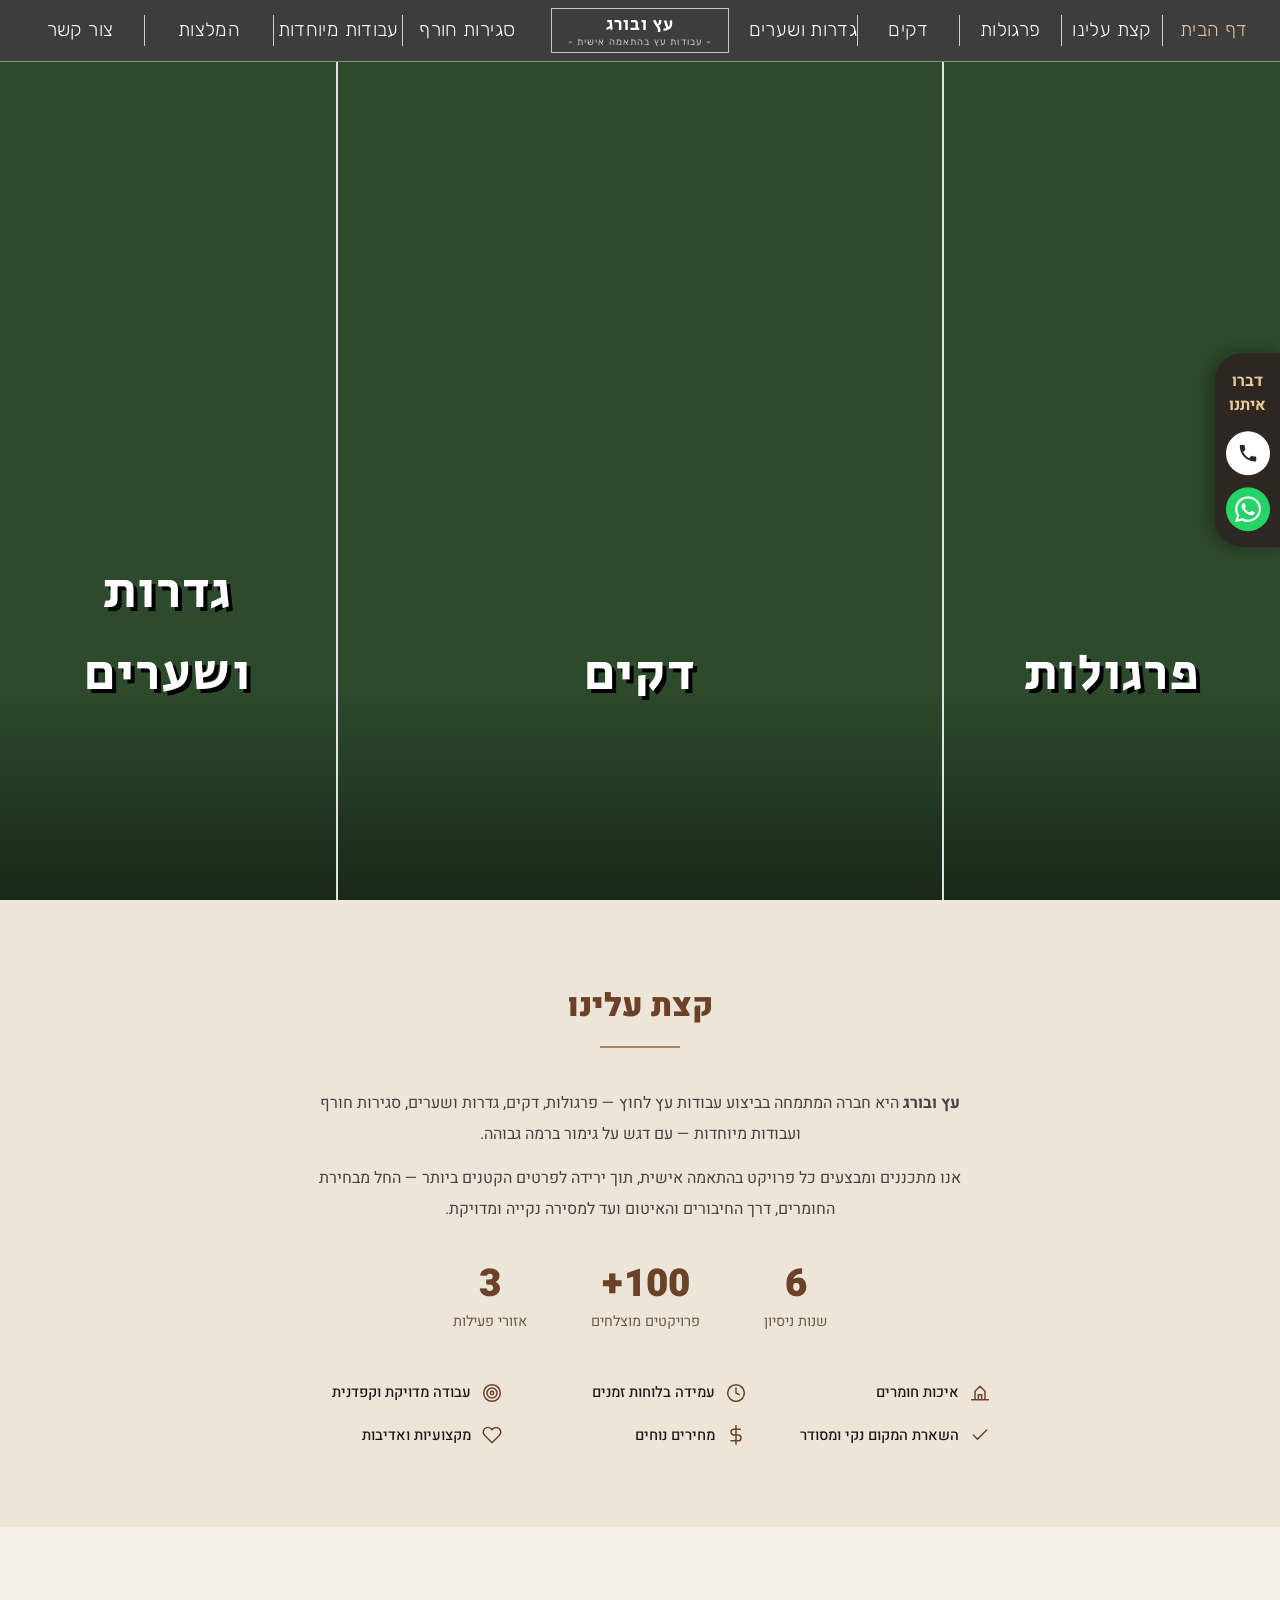
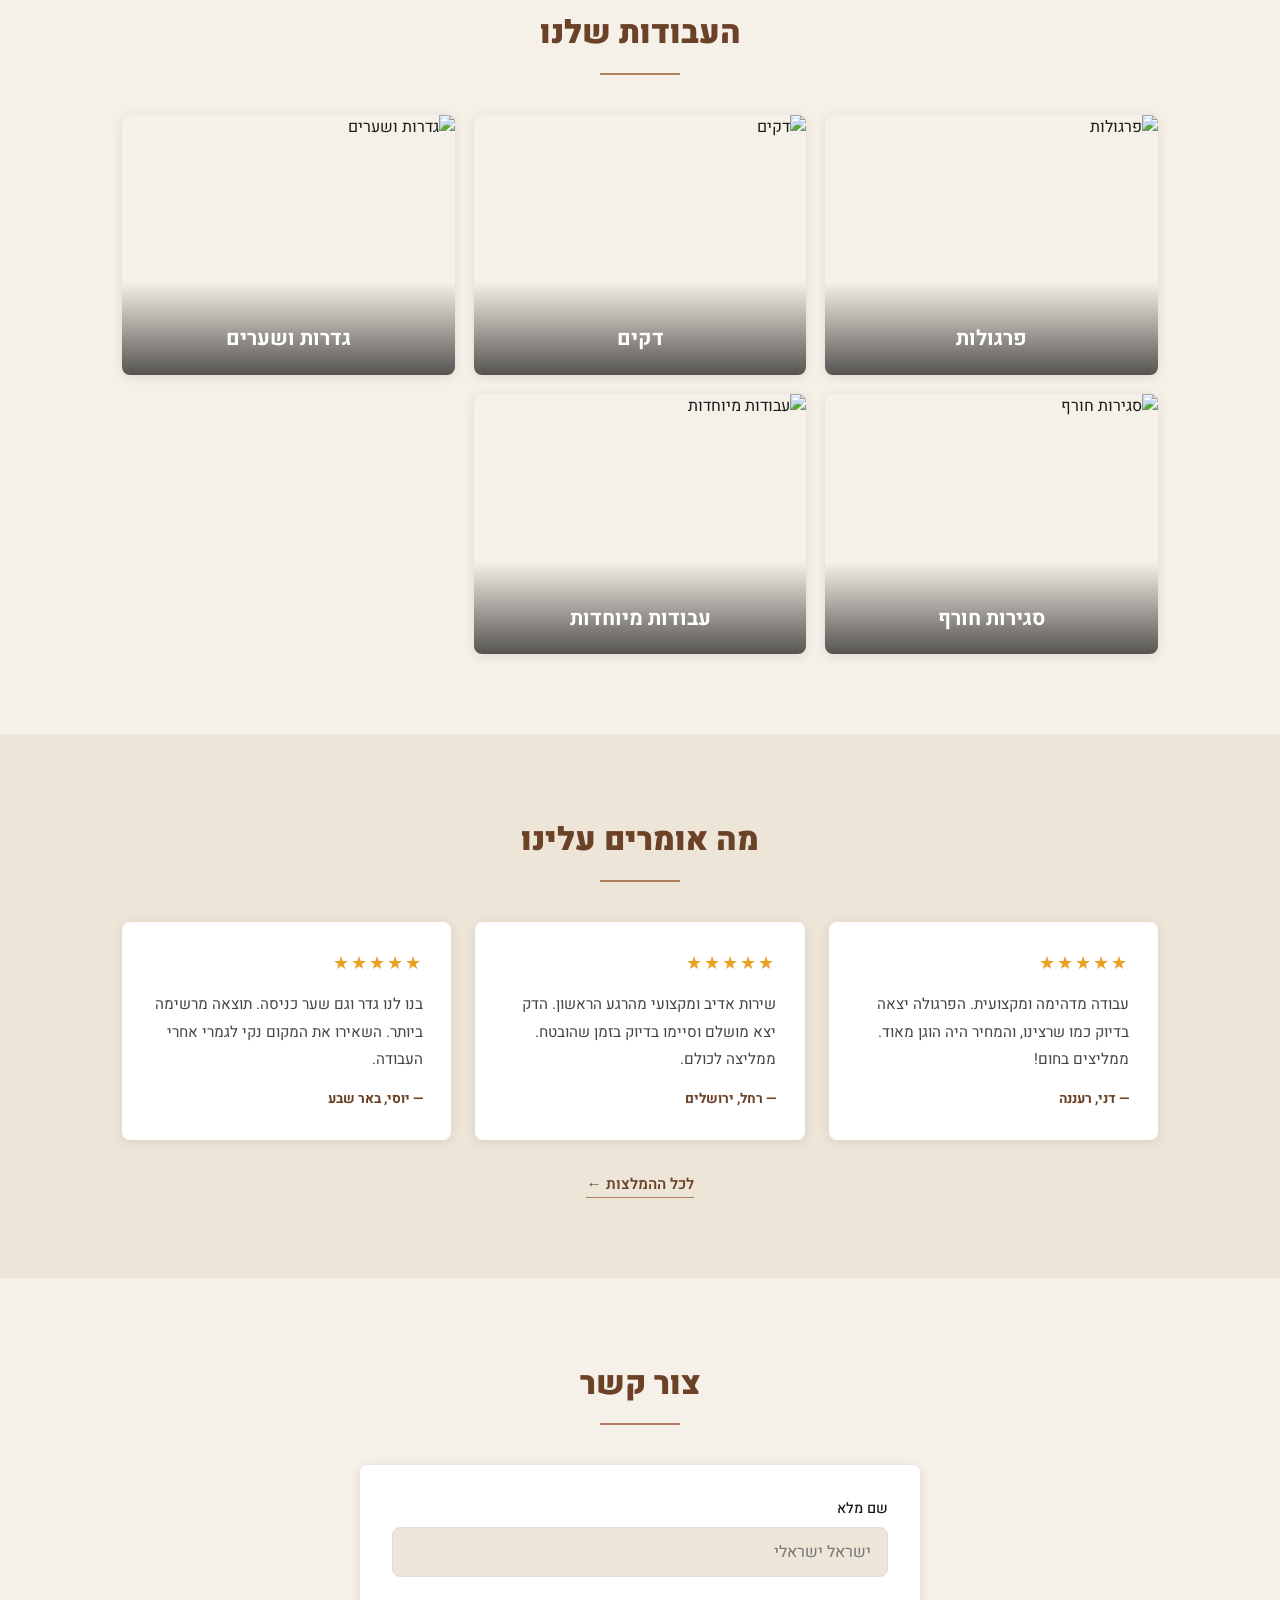
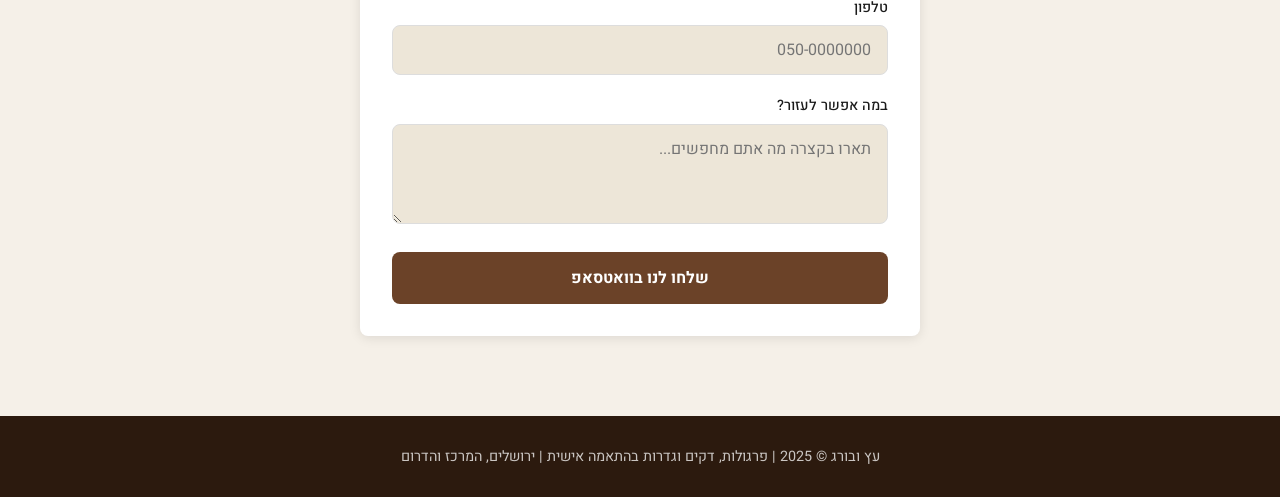
==== commit ff30cf4b: "Replace logo image with styled text logo in navbar" ====
--- a/index.html
+++ b/index.html
@@ -1,4 +1,4 @@
-<!DOCTYPE html>
+﻿<!DOCTYPE html>
 <html lang="he" dir="rtl">
 <head>
   <meta charset="UTF-8">
@@ -319,7 +319,7 @@
     <li><a href="category.html?cat=fences">גדרות ושערים</a></li>
   </ul>
   <div class="navbar-logo">
-    <a href="index.html"><img src="assets/logo.png" alt="עץ ובורג לוגו"></a>
+    <a href="index.html"><div class="logo-text"><span class="logo-text-main">עץ ובורג</span><span class="logo-text-sub">- עבודות עץ בהתאמה אישית -</span></div></a>
   </div>
   <ul class="navbar-links navbar-links-left" id="navbar-links-left">
     <li><a href="category.html?cat=winter">סגירות חורף</a></li>
--- a/css/style.css
+++ b/css/style.css
@@ -40,12 +40,35 @@
   padding: 0 1.2rem;
 }
 
-.navbar-logo img {
-  height: 46px;
-  width: 46px;
-  object-fit: cover;
-  border-radius: 50%;
-  background-color: #f5ede0;
+.navbar-logo a {
+  text-decoration: none;
+  display: flex;
+  align-items: center;
+}
+
+.logo-text {
+  border: 1.5px solid rgba(255,255,255,0.7);
+  padding: 0.3rem 1rem;
+  text-align: center;
+  line-height: 1.2;
+}
+
+.logo-text-main {
+  display: block;
+  font-family: 'Secular One', sans-serif;
+  font-size: 1.15rem;
+  color: #fff;
+  letter-spacing: 0.06em;
+  white-space: nowrap;
+}
+
+.logo-text-sub {
+  display: block;
+  font-family: 'Rubik', sans-serif;
+  font-size: 0.6rem;
+  color: rgba(255,255,255,0.7);
+  letter-spacing: 0.12em;
+  white-space: nowrap;
 }
 
 .navbar-links {
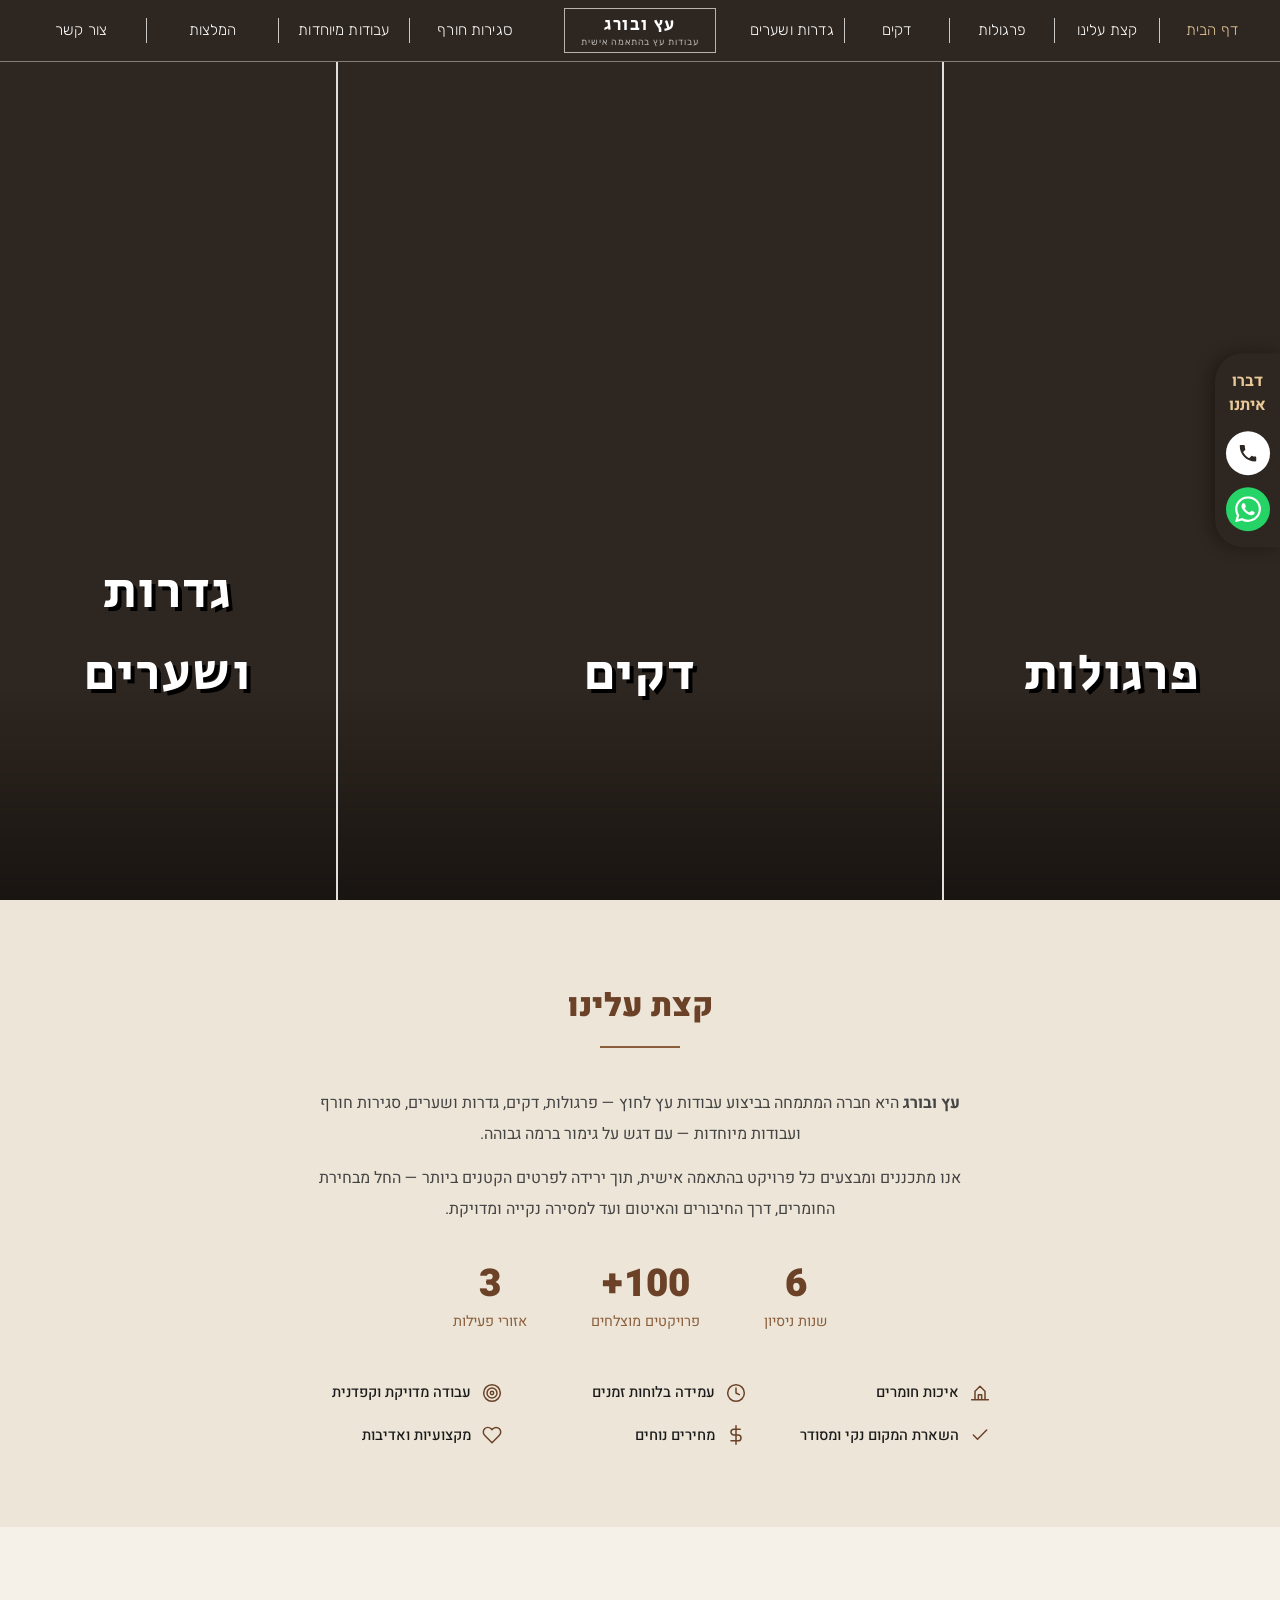
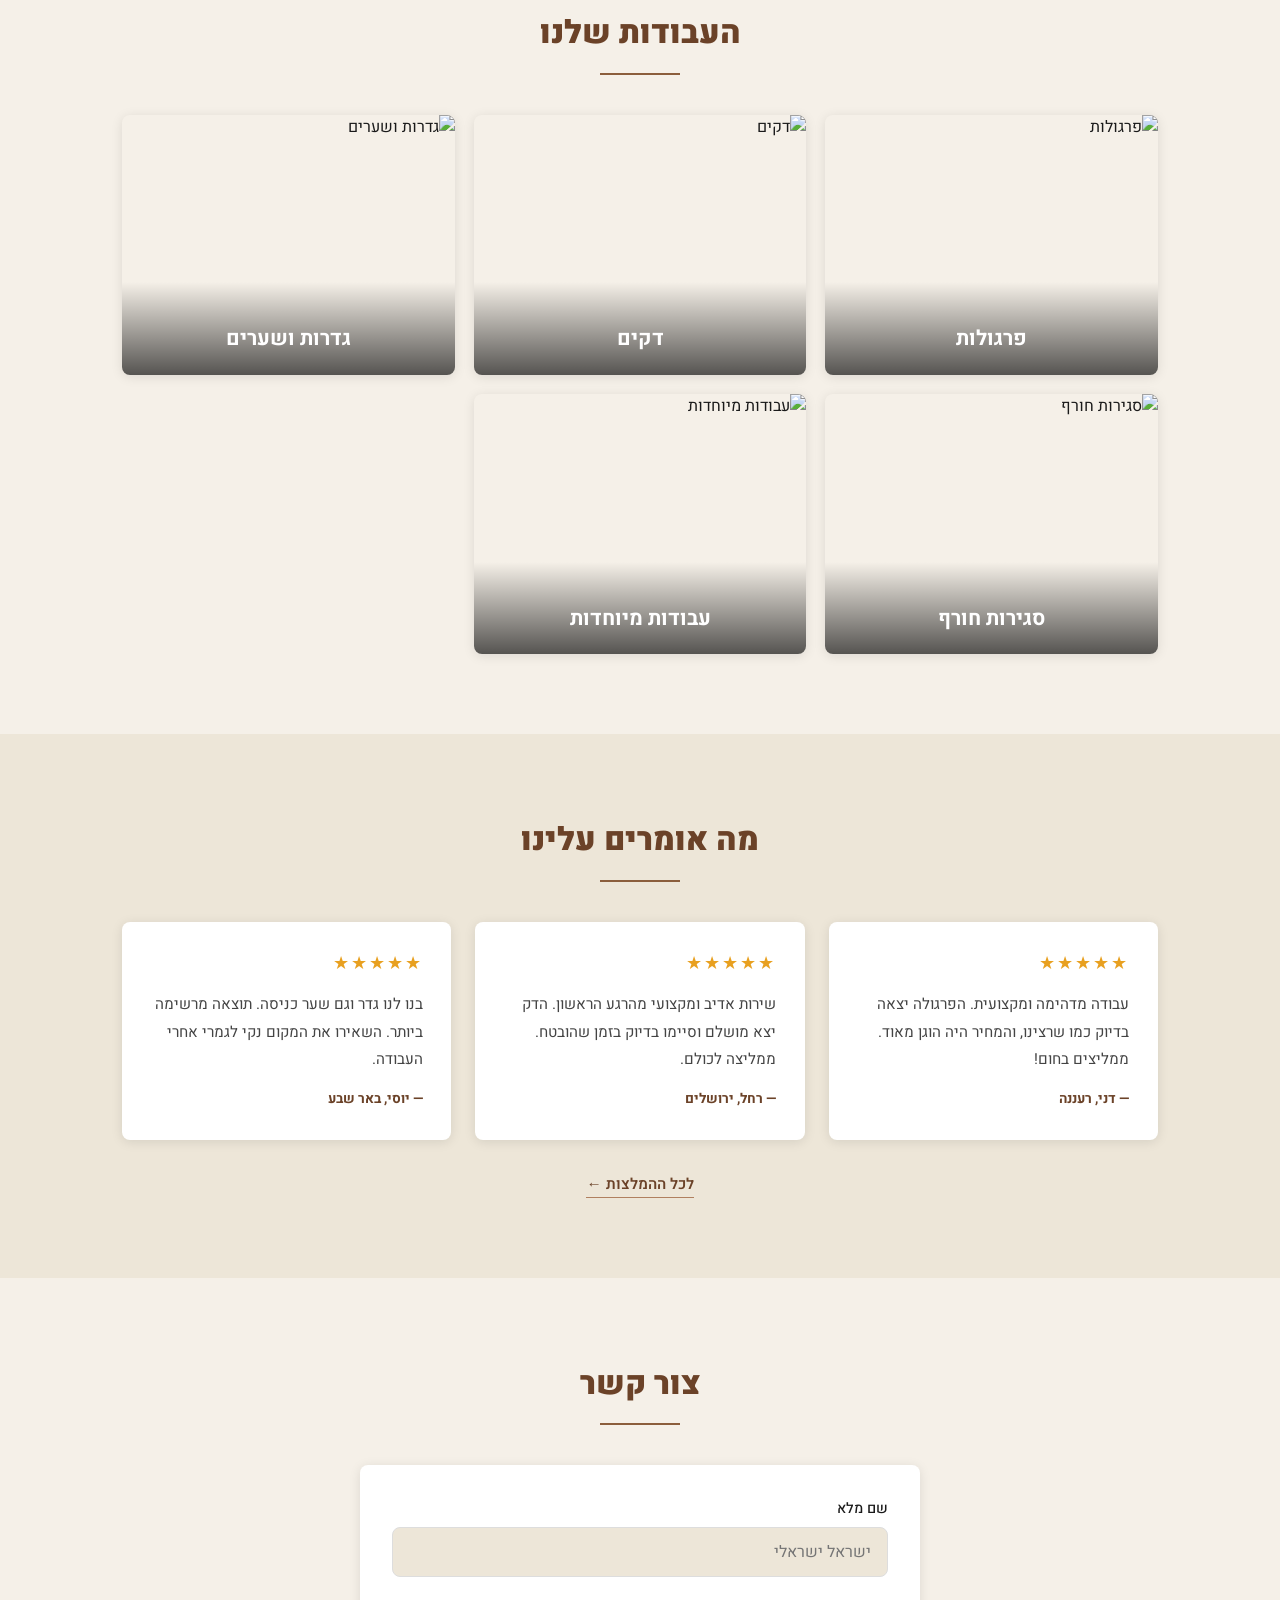
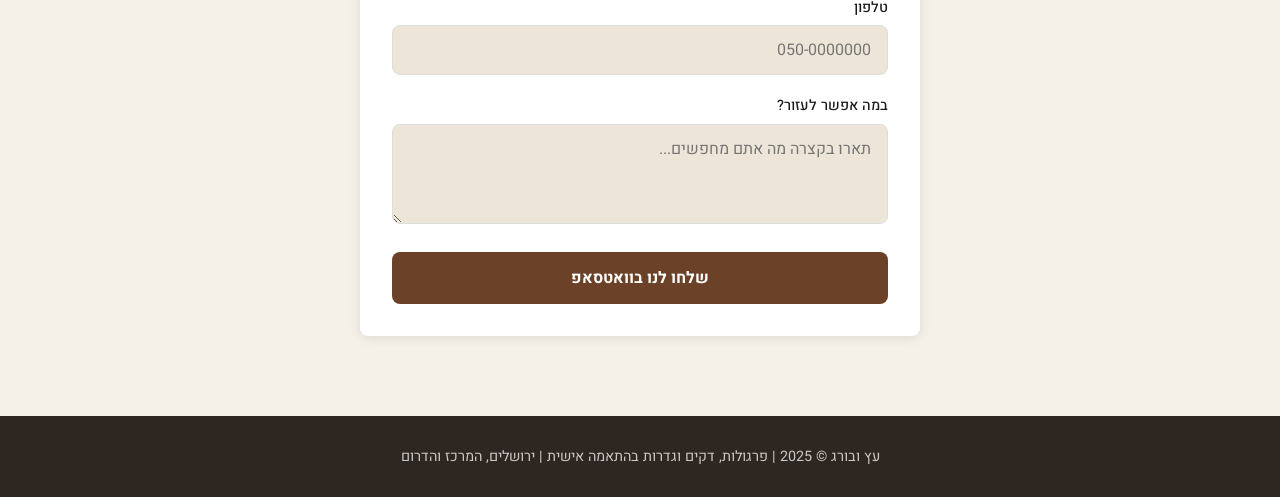
==== commit 01f4537b: "Unify color palette to 3 colors" ====
--- a/index.html
+++ b/index.html
@@ -27,7 +27,7 @@
       display: block;
       width: 80px;
       height: 2px;
-      background-color: #b08060;
+      background-color: #8B5E3C;
       margin: 0.9rem auto 2.5rem;
     }
 
@@ -68,7 +68,7 @@
 
     .stat-label {
       font-size: 0.9rem;
-      color: #6b5a47;
+      color: #8B5E3C;
       margin-top: 0.4rem;
     }
 
@@ -287,7 +287,7 @@
     }
 
     .submit-btn:hover {
-      background-color: #7a5234;
+      background-color: #8B5E3C;
       transform: translateY(-2px);
     }
 
@@ -319,7 +319,7 @@
     <li><a href="category.html?cat=fences">גדרות ושערים</a></li>
   </ul>
   <div class="navbar-logo">
-    <a href="index.html"><div class="logo-text"><span class="logo-text-main">עץ ובורג</span><span class="logo-text-sub">- עבודות עץ בהתאמה אישית -</span></div></a>
+    <a href="index.html"><div class="logo-text"><span class="logo-text-main">עץ ובורג</span><span class="logo-text-sub">עבודות עץ בהתאמה אישית</span></div></a>
   </div>
   <ul class="navbar-links navbar-links-left" id="navbar-links-left">
     <li><a href="category.html?cat=winter">סגירות חורף</a></li>
--- a/css/style.css
+++ b/css/style.css
@@ -26,7 +26,7 @@
   right: 0;
   left: 0;
   height: var(--navbar-height);
-  background-color: #3d3d3d;
+  background-color: #2e2620;
   z-index: 1000;
   display: flex;
   align-items: center;
@@ -37,37 +37,35 @@
 
 .navbar-logo {
   flex-shrink: 0;
-  padding: 0 1.2rem;
+  padding: 0 1.5rem;
 }
 
 .navbar-logo a {
   text-decoration: none;
-  display: flex;
-  align-items: center;
 }
 
 .logo-text {
-  border: 1.5px solid rgba(255,255,255,0.7);
-  padding: 0.3rem 1rem;
+  border: 1.5px solid rgba(255,255,255,0.65);
+  padding: 0.28rem 1rem;
   text-align: center;
-  line-height: 1.2;
+  line-height: 1.25;
 }
 
 .logo-text-main {
   display: block;
   font-family: 'Secular One', sans-serif;
-  font-size: 1.15rem;
+  font-size: 1.1rem;
   color: #fff;
-  letter-spacing: 0.06em;
+  letter-spacing: 0.08em;
   white-space: nowrap;
 }
 
 .logo-text-sub {
   display: block;
   font-family: 'Rubik', sans-serif;
-  font-size: 0.6rem;
-  color: rgba(255,255,255,0.7);
-  letter-spacing: 0.12em;
+  font-size: 0.58rem;
+  color: rgba(255,255,255,0.65);
+  letter-spacing: 0.1em;
   white-space: nowrap;
 }
 
@@ -102,10 +100,10 @@
 .navbar-links a {
   text-decoration: none;
   color: #ffffff;
-  font-size: 1.2rem;
+  font-size: 0.95rem;
   font-weight: 300;
   font-family: 'Rubik', sans-serif;
-  letter-spacing: 0.02em;
+  letter-spacing: 0.01em;
   transition: color var(--transition);
   white-space: nowrap;
 }
@@ -216,7 +214,7 @@
 
 /* ===== FOOTER ===== */
 footer {
-  background-color: #2c1a0e;
+  background-color: #2e2620;
   color: rgba(255,255,255,0.75);
   text-align: center;
   padding: 1.8rem 2rem;
@@ -234,7 +232,7 @@
   position: relative;
   overflow: hidden;
   cursor: pointer;
-  background-color: #2D4A2D;
+  background-color: #2e2620;
 }
 
 .panel:nth-child(2) {
@@ -309,7 +307,7 @@
   top: var(--navbar-height);
   right: 0;
   left: 0;
-  background-color: #3d3d3d;
+  background-color: #2e2620;
   flex-direction: column;
   list-style: none;
   z-index: 998;
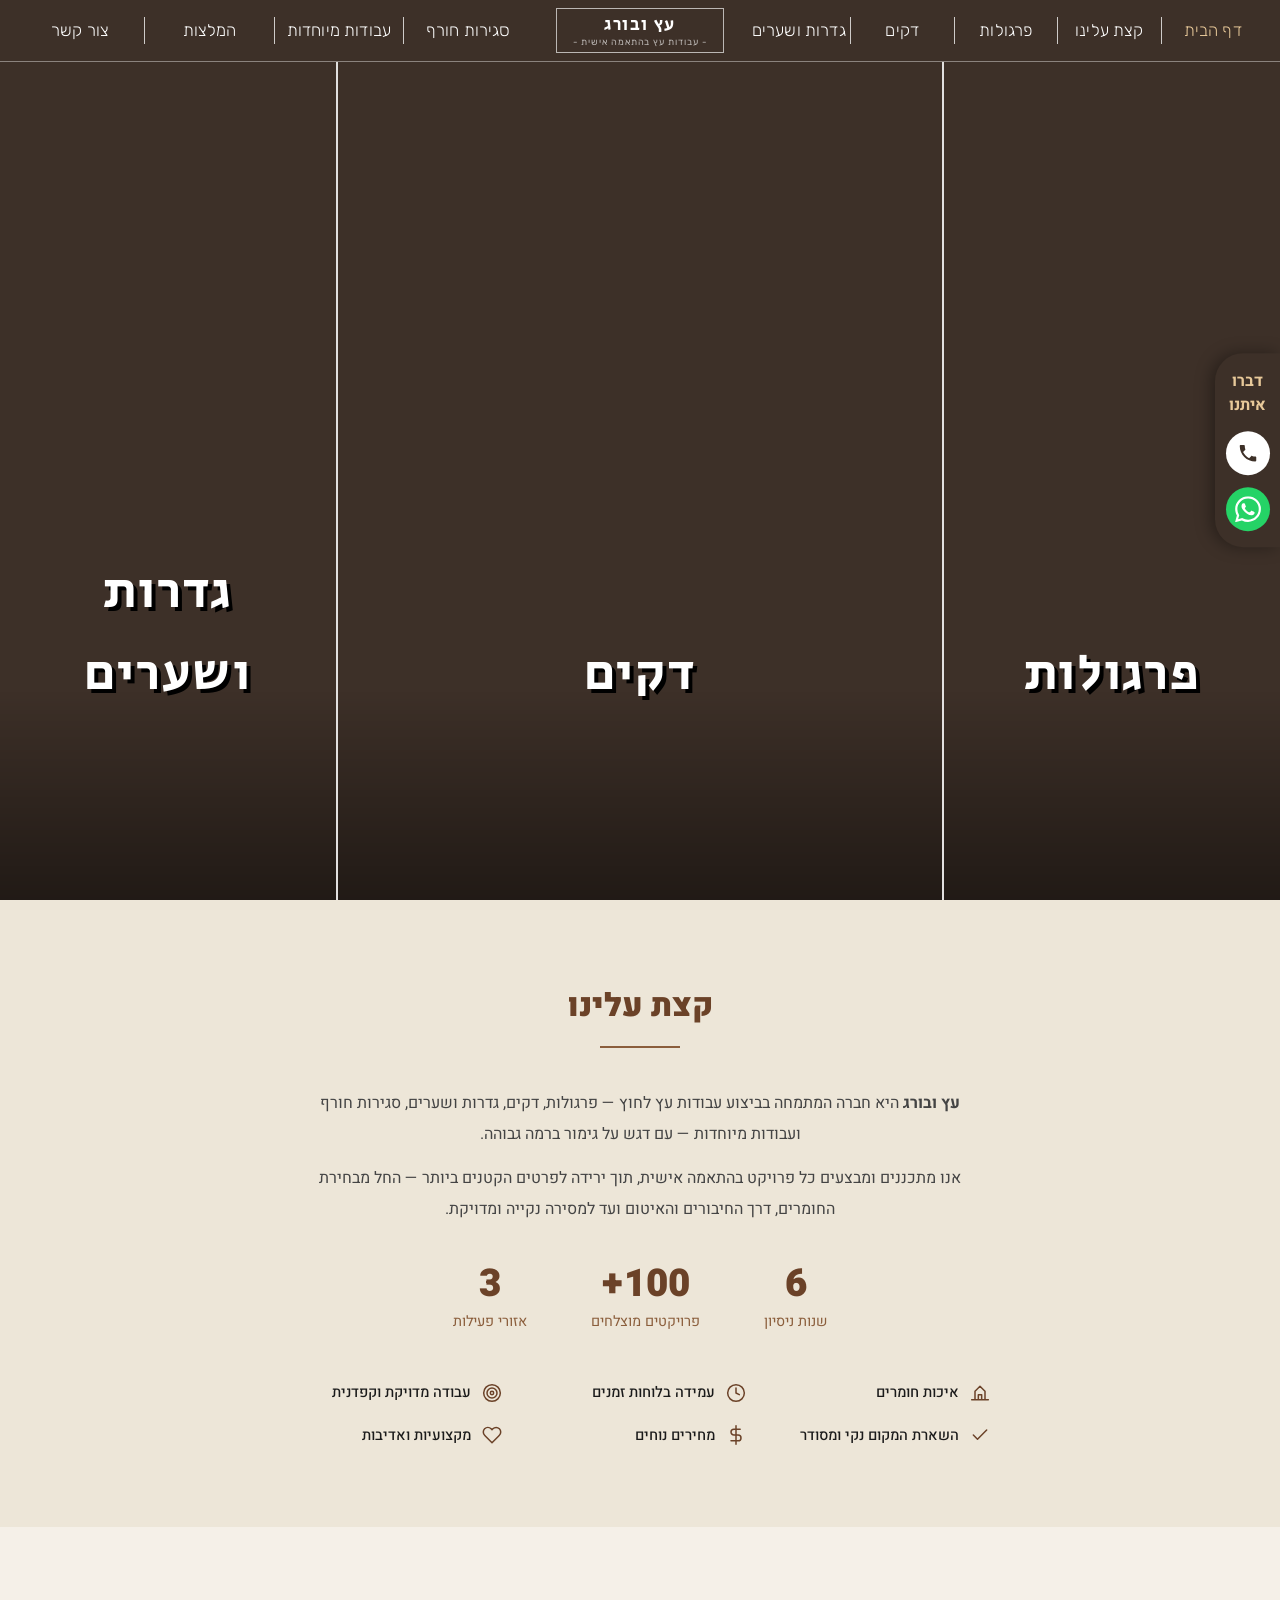
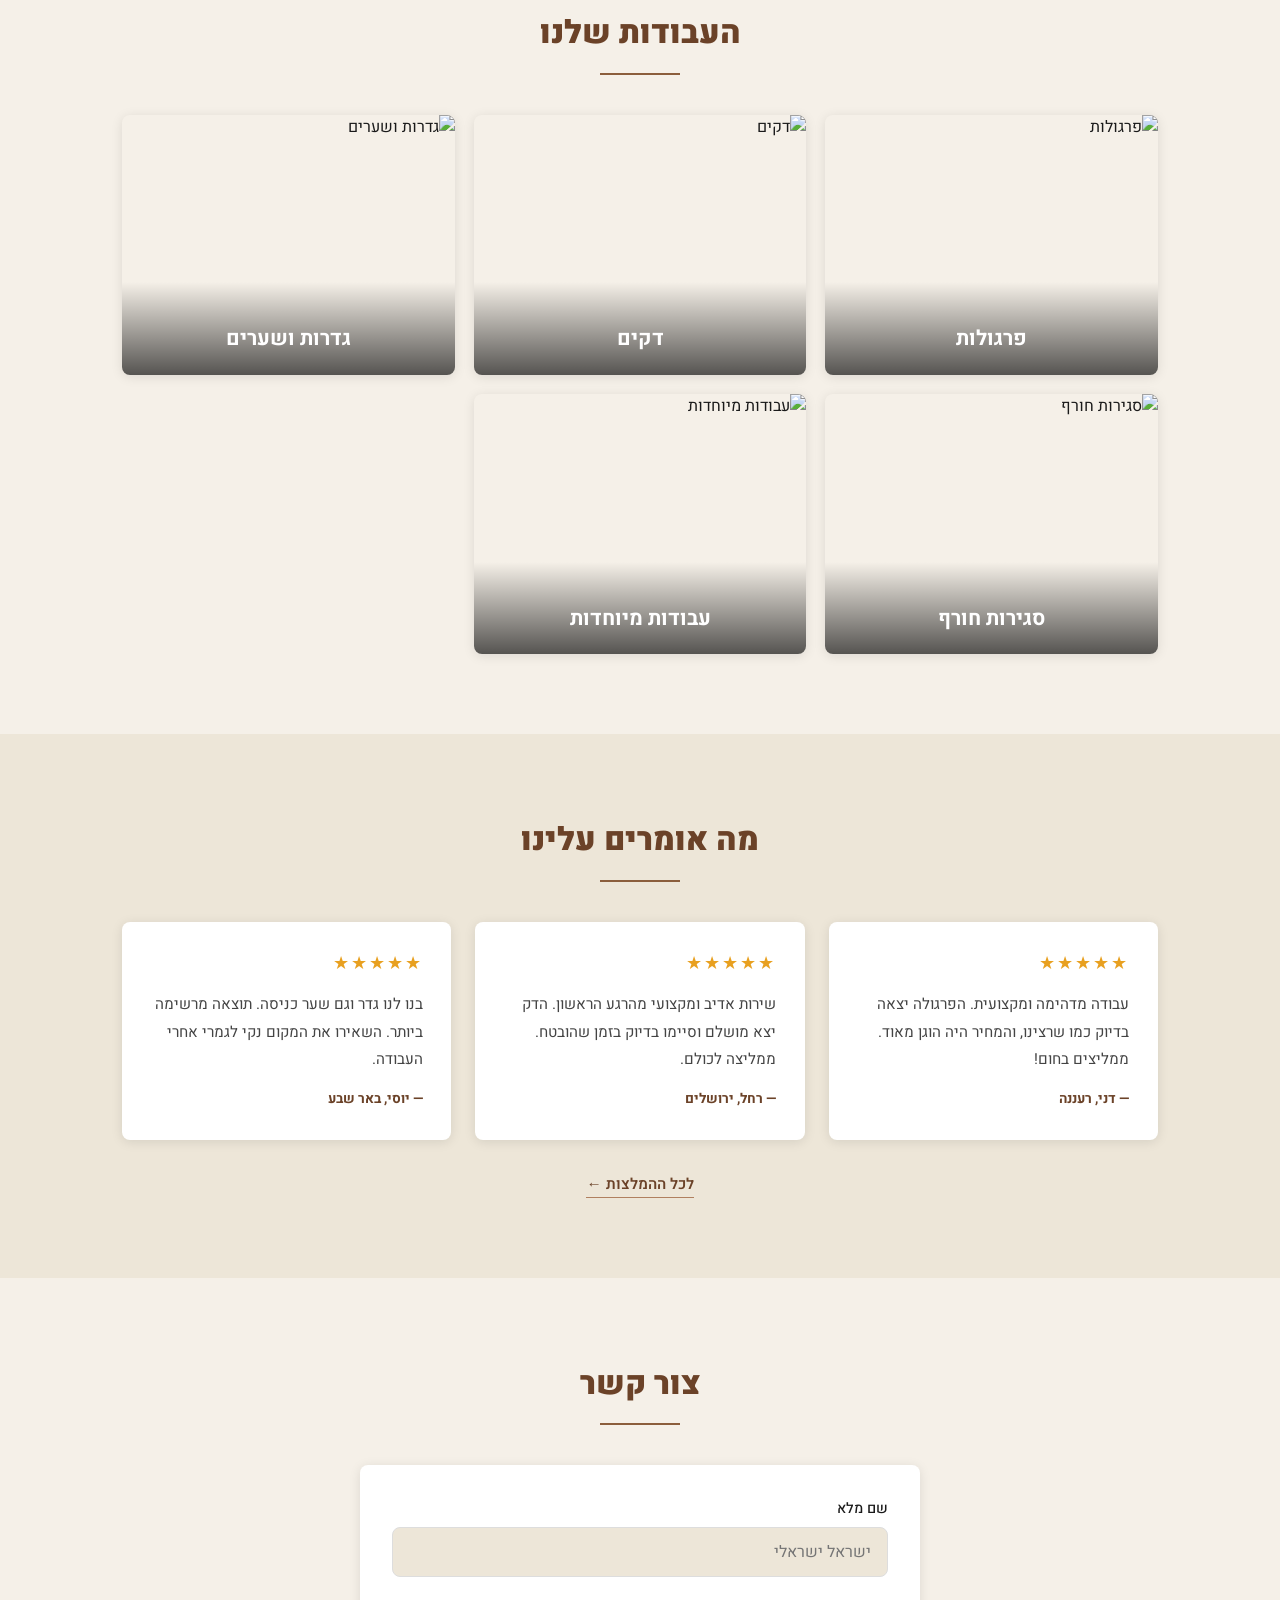
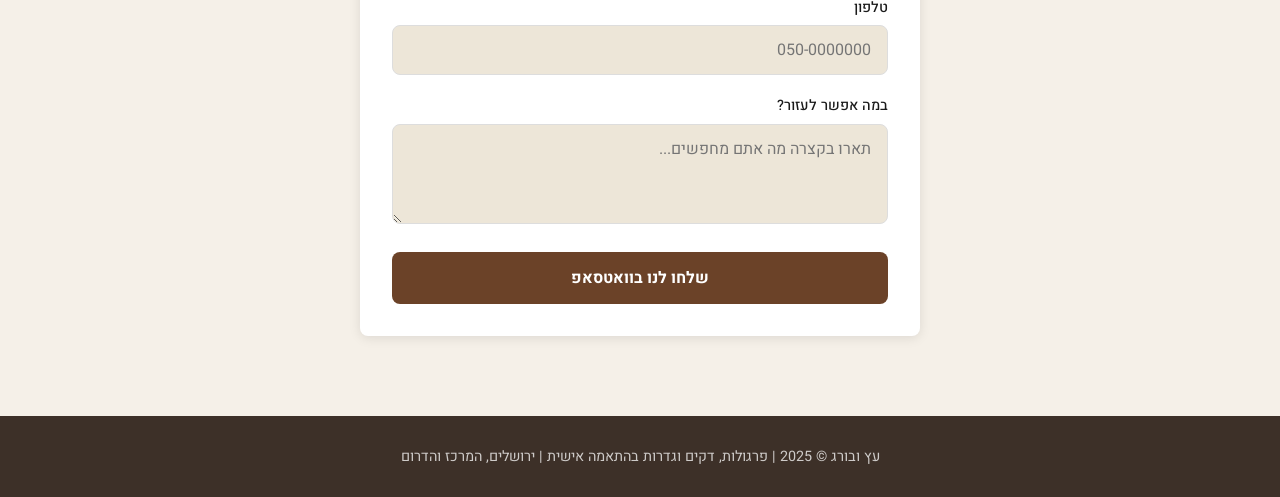
==== commit ce3dd4a6: "Increase navbar font size, restore logo dashes" ====
--- a/index.html
+++ b/index.html
@@ -319,7 +319,7 @@
     <li><a href="category.html?cat=fences">גדרות ושערים</a></li>
   </ul>
   <div class="navbar-logo">
-    <a href="index.html"><div class="logo-text"><span class="logo-text-main">עץ ובורג</span><span class="logo-text-sub">עבודות עץ בהתאמה אישית</span></div></a>
+    <a href="index.html"><div class="logo-text"><span class="logo-text-main">עץ ובורג</span><span class="logo-text-sub">- עבודות עץ בהתאמה אישית -</span></div></a>
   </div>
   <ul class="navbar-links navbar-links-left" id="navbar-links-left">
     <li><a href="category.html?cat=winter">סגירות חורף</a></li>
--- a/css/style.css
+++ b/css/style.css
@@ -26,7 +26,7 @@
   right: 0;
   left: 0;
   height: var(--navbar-height);
-  background-color: #2e2620;
+  background-color: #3d3028;
   z-index: 1000;
   display: flex;
   align-items: center;
@@ -100,7 +100,7 @@
 .navbar-links a {
   text-decoration: none;
   color: #ffffff;
-  font-size: 0.95rem;
+  font-size: 1.05rem;
   font-weight: 300;
   font-family: 'Rubik', sans-serif;
   letter-spacing: 0.01em;
@@ -156,7 +156,7 @@
   top: 50%;
   right: 0;
   transform: translateY(-50%);
-  background-color: #2e2620;
+  background-color: #3d3028;
   border-radius: 28px 0 0 28px;
   padding: 1rem 0.65rem;
   display: flex;
@@ -199,7 +199,7 @@
 .contact-btn-phone svg {
   width: 22px;
   height: 22px;
-  fill: #2e2620;
+  fill: #3d3028;
 }
 
 .contact-btn-whatsapp {
@@ -214,7 +214,7 @@
 
 /* ===== FOOTER ===== */
 footer {
-  background-color: #2e2620;
+  background-color: #3d3028;
   color: rgba(255,255,255,0.75);
   text-align: center;
   padding: 1.8rem 2rem;
@@ -232,7 +232,7 @@
   position: relative;
   overflow: hidden;
   cursor: pointer;
-  background-color: #2e2620;
+  background-color: #3d3028;
 }
 
 .panel:nth-child(2) {
@@ -307,7 +307,7 @@
   top: var(--navbar-height);
   right: 0;
   left: 0;
-  background-color: #2e2620;
+  background-color: #3d3028;
   flex-direction: column;
   list-style: none;
   z-index: 998;
